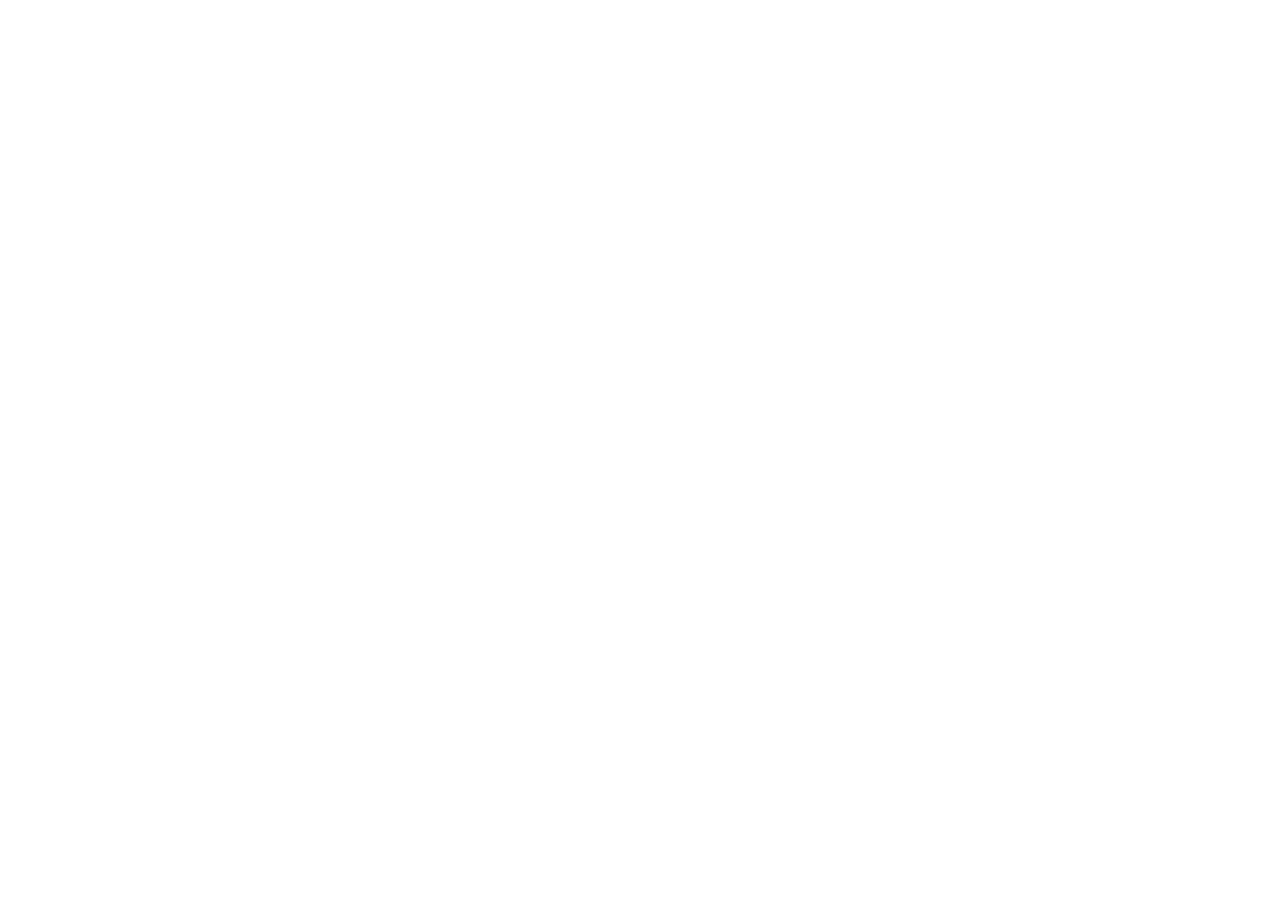
==== index.html @ 1f7cbab7 "criado o arquivo index.html" ====
<!DOCTYPE html>
<html lang="pt-br">
<head>
    <meta charset="UTF-8">
    <meta name="viewport" content="width=device-width, initial-scale=1.0">
    <title>Projeto Minha Loja Virtual</title>
</head>
<body>
    <div>

        
    </div>
</body>
</html>
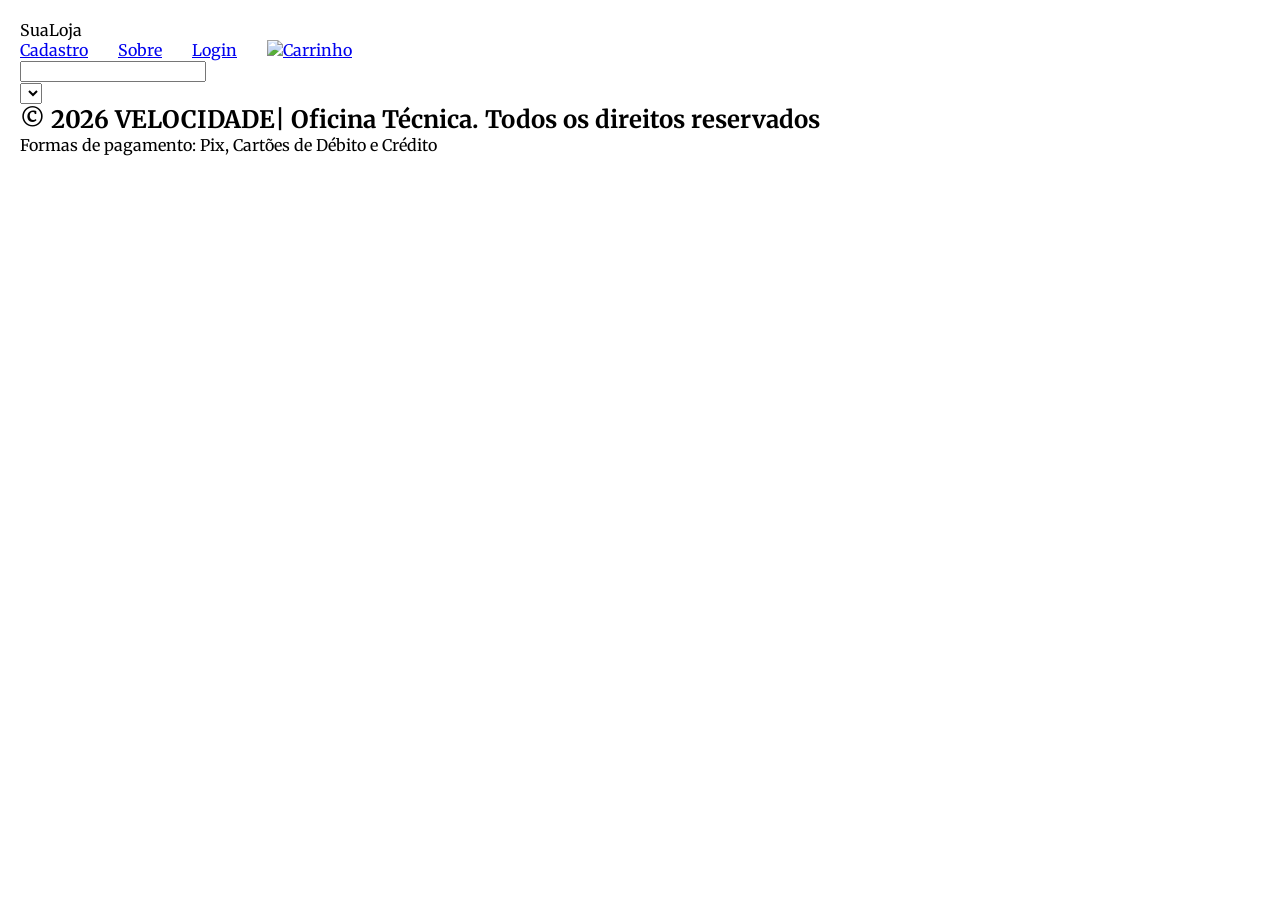
==== commit f2025101: "adicionado o .gitignore e style_estrutura_pagina.css" ====
--- a/index.html
+++ b/index.html
@@ -4,11 +4,92 @@
     <meta charset="UTF-8">
     <meta name="viewport" content="width=device-width, initial-scale=1.0">
     <title>Projeto Minha Loja Virtual</title>
+
+    <link rel="stylesheet" href="css/style_estrutura_pagina.css">
 </head>
 <body>
-    <div>
+    <main id="geral">
+        <head id="cabecalho">
+            <div id="logo">
+                SuaLoja
+            </div>
+            <nav id="menu">
+                <ul>
+                    <li><a href="paginas/cadastro.html">Cadastro</a></li>
+                    <li><a href="paginas/sobre.html">Sobre</a></li>
+                    <li><a href="paginas/login.html">Login</a></li>
+                    <li><a href="paginas/carrinho.html"><img src="imagens/icones/carrinho.png" alt="Carrinho"></a></li>
+                </ul>
+            </nav>
+        </head>
+        <section id="pesquisa">
+            <input type="text" name="pesquisa" id="pesquisa" class="input-pesquisa">
+        </section>
 
-        
+        <select id="cards">
+            <div class="card">
+                <img src="imagens/Elevador Automotivo Hidráulico.png" alt="Elevador Automotivo Hidráulico">
+                <p>Elevador Automotivo Hidráulico</p>
+                <h2>R$ 8.899,90</h2>
+            
+            </div>
+
+            div class="card">
+                <img src="imagens/Elevador Automotivo Hidráulico.png" alt="Elevador Automotivo Hidráulico">
+                <p>Elevador Automotivo Hidráulico</p>
+                <h2>R$ 8.899,90</h2>
+            </div>
+
+            div class="card">
+                <img src="imagens/Elevador Automotivo Hidráulico.png" alt="Elevador Automotivo Hidráulico">
+                <p>Elevador Automotivo Hidráulico</p>
+                <h2>R$ 8.899,90</h2>
+            </div>
+
+            div class="card">
+                <img src="imagens/Elevador Automotivo Hidráulico.png" alt="Elevador Automotivo Hidráulico">
+                <p>Elevador Automotivo Hidráulico</p>
+                <h2>R$ 8.899,90</h2>
+            </div>
+
+            div class="card">
+                <img src="imagens/Elevador Automotivo Hidráulico.png" alt="Elevador Automotivo Hidráulico">
+                <p>Elevador Automotivo Hidráulico</p>
+                <h2>R$ 8.899,90</h2>
+            </div>
+
+            div class="card">
+                <img src="imagens/Elevador Automotivo Hidráulico.png" alt="Elevador Automotivo Hidráulico">
+                <p>Elevador Automotivo Hidráulico</p>
+                <h2>R$ 8.899,90</h2>
+            </div>
+
+            div class="card">
+                <img src="imagens/Elevador Automotivo Hidráulico.png" alt="Elevador Automotivo Hidráulico">
+                <p>Elevador Automotivo Hidráulico</p>
+                <h2>R$ 8.899,90</h2>
+            </div>
+
+            div class="card">
+                <img src="imagens/Elevador Automotivo Hidráulico.png" alt="Elevador Automotivo Hidráulico">
+                <p>Elevador Automotivo Hidráulico</p>
+                <h2>R$ 8.899,90</h2>
+            </div>
+
+            div class="card">
+                <img src="imagens/Elevador Automotivo Hidráulico.png" alt="Elevador Automotivo Hidráulico">
+                <p>Elevador Automotivo Hidráulico</p>
+                <h2>R$ 8.899,90</h2>
+            </div>
+        </select>
+
+        <footer id="rodape">
+            <h2>&copy 2026 VELOCIDADE| Oficina Técnica. Todos os direitos reservados</h2>
+            <p>Formas de pagamento: Pix, Cartões de Débito e Crédito</p>
+        </footer>
+    </main>
+
+
     </div>
 </body>
 </html>
--- a/css/style_estrutura_pagina.css
+++ b/css/style_estrutura_pagina.css
@@ -0,0 +1,45 @@
+/*IMPORTANDO A FONTE DAS LETRAS DO google fonts*/
+@import url('https://fonts.googleapis.com/css2?family=Merriweather:ital,opsz,wght@0,18..144,300..900;1,18..144,300..900&display=swap');
+
+ 
+ /*DEFINE AS CONFIGURAÇÕES EM TODOS ELEMENTO DA PÁGINA*/
+*{
+    margin: 0px;
+    padding: 0px;
+    box-sizing: border-box;
+    font-family: Merriweather;
+}
+
+/*CRIANDO VARIÁVEIS*/
+:root{
+    --cor01: #e8ebe5b4;
+    --cor02: #076507;
+    --cor03: #ffffff;
+    --branca: #f2f2f2;
+}
+
+/*FORMATANDO A TAG main PELO ID geral*/
+#geral{
+    margin: 20px;
+}
+
+/*FORMATANDO CABEÇALHO*/
+#cabecalho{
+    display: flex;
+    justify-content: space-between;
+    align-items: center;
+    padding: 0px 20px;
+    height: 60px;
+}
+
+/*CONFIGURANDO MENU NA HORIZONTAL*/
+#menu ul{
+    display: flex;
+    gap: 30px;
+    list-style: none;
+}
+#menu ul img{
+    width: 25px;
+    height: 25px;
+
+}
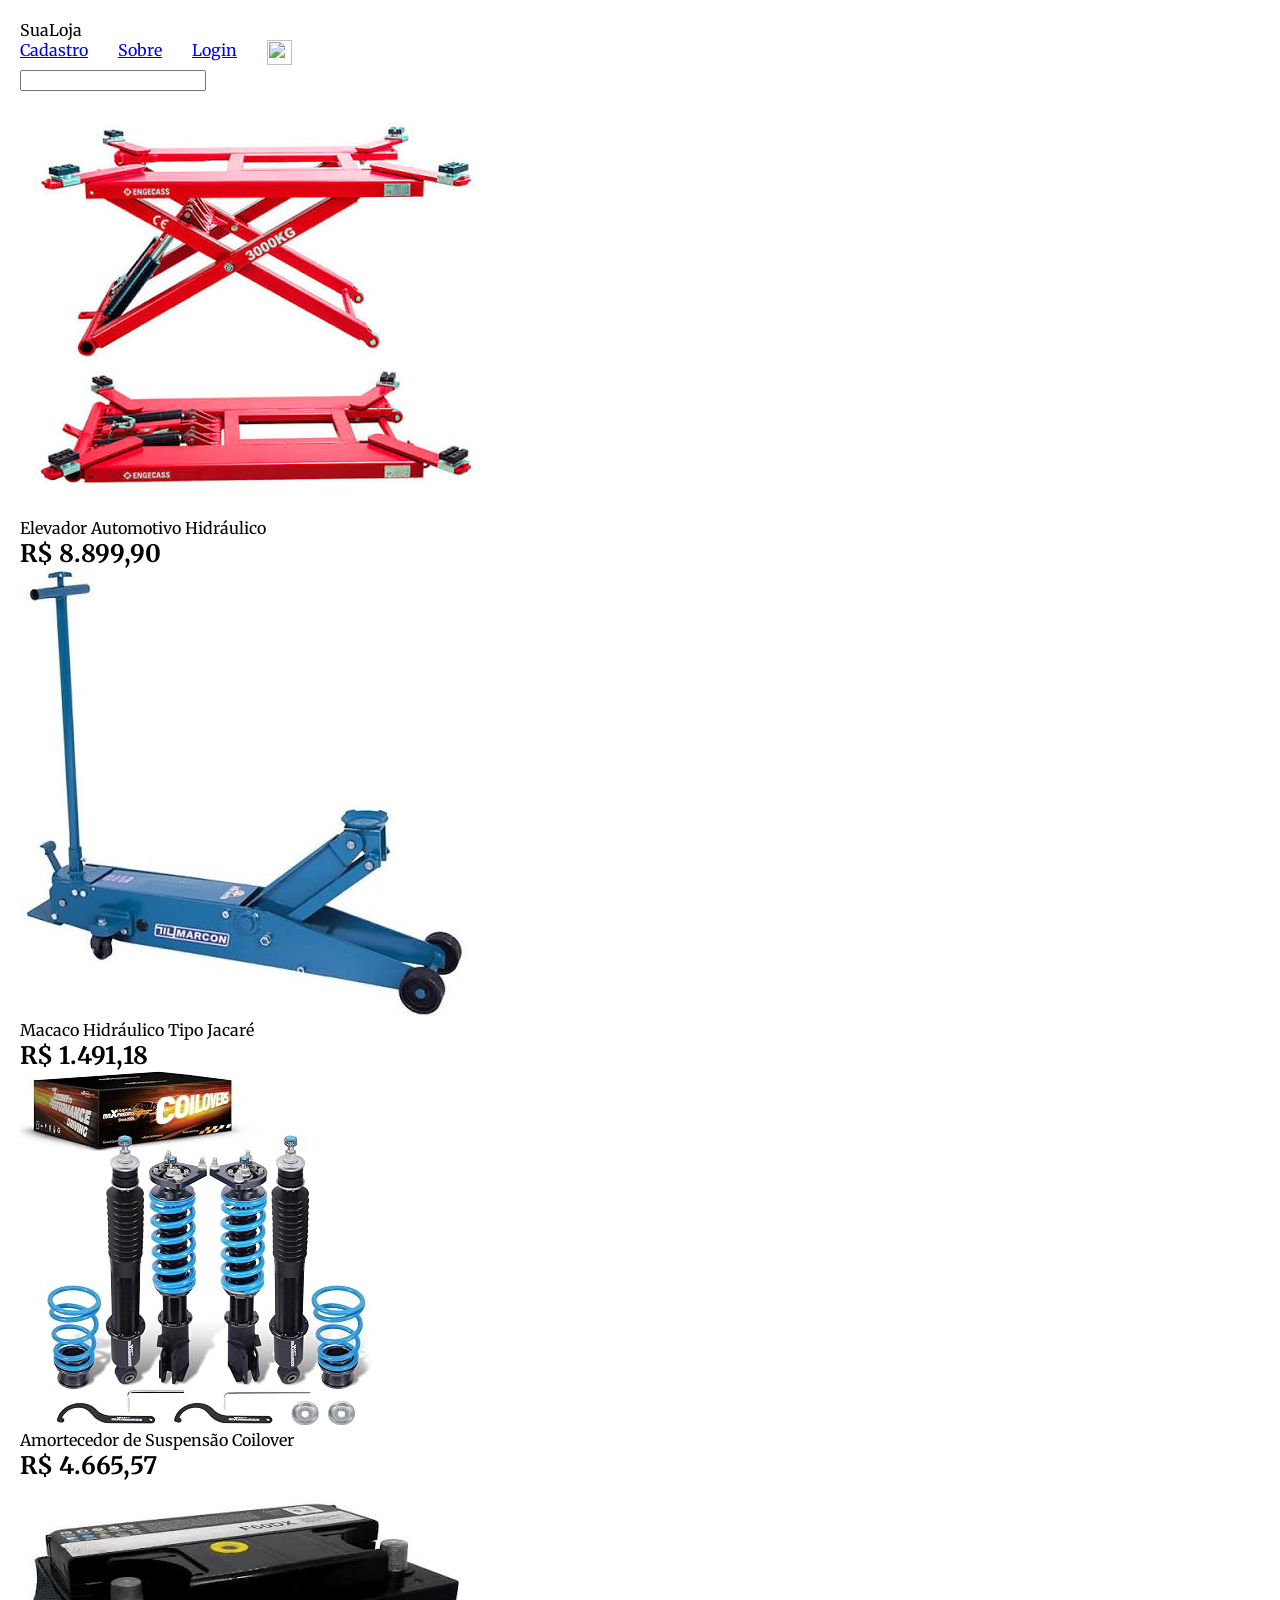
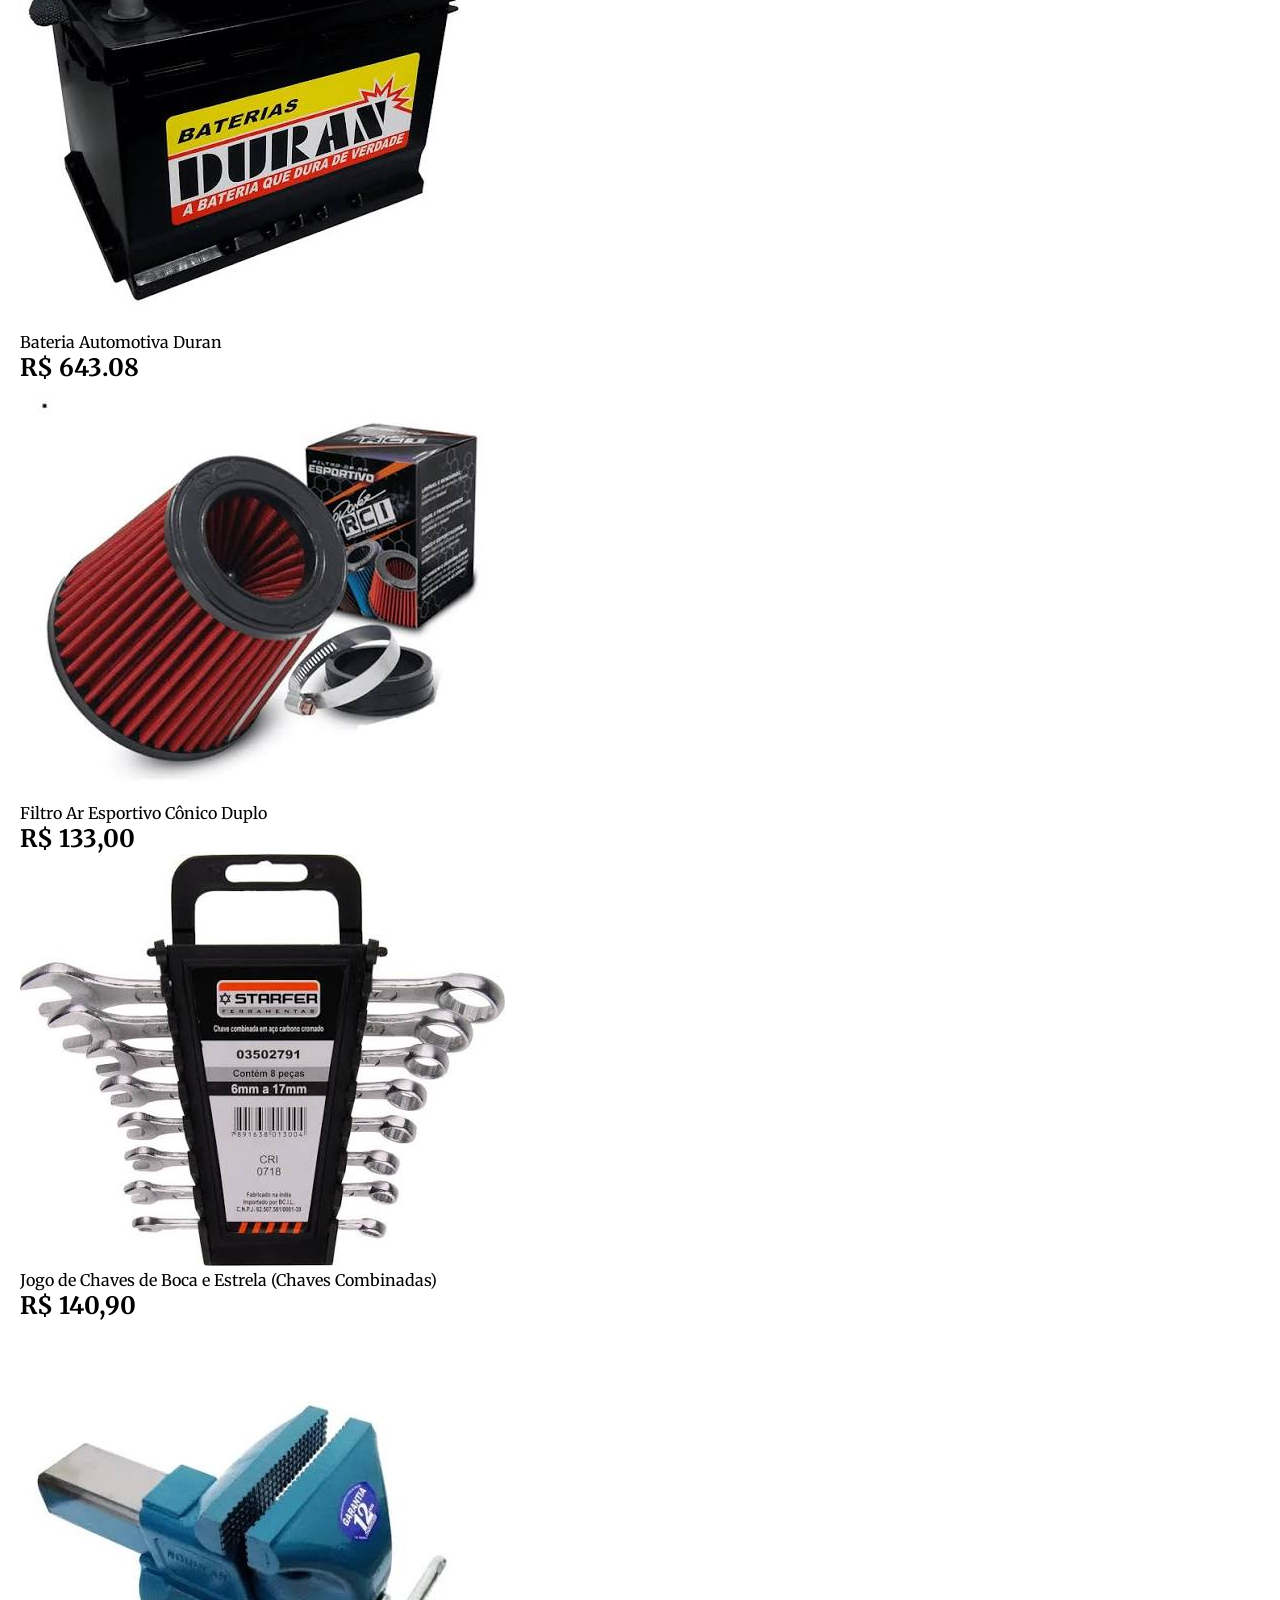
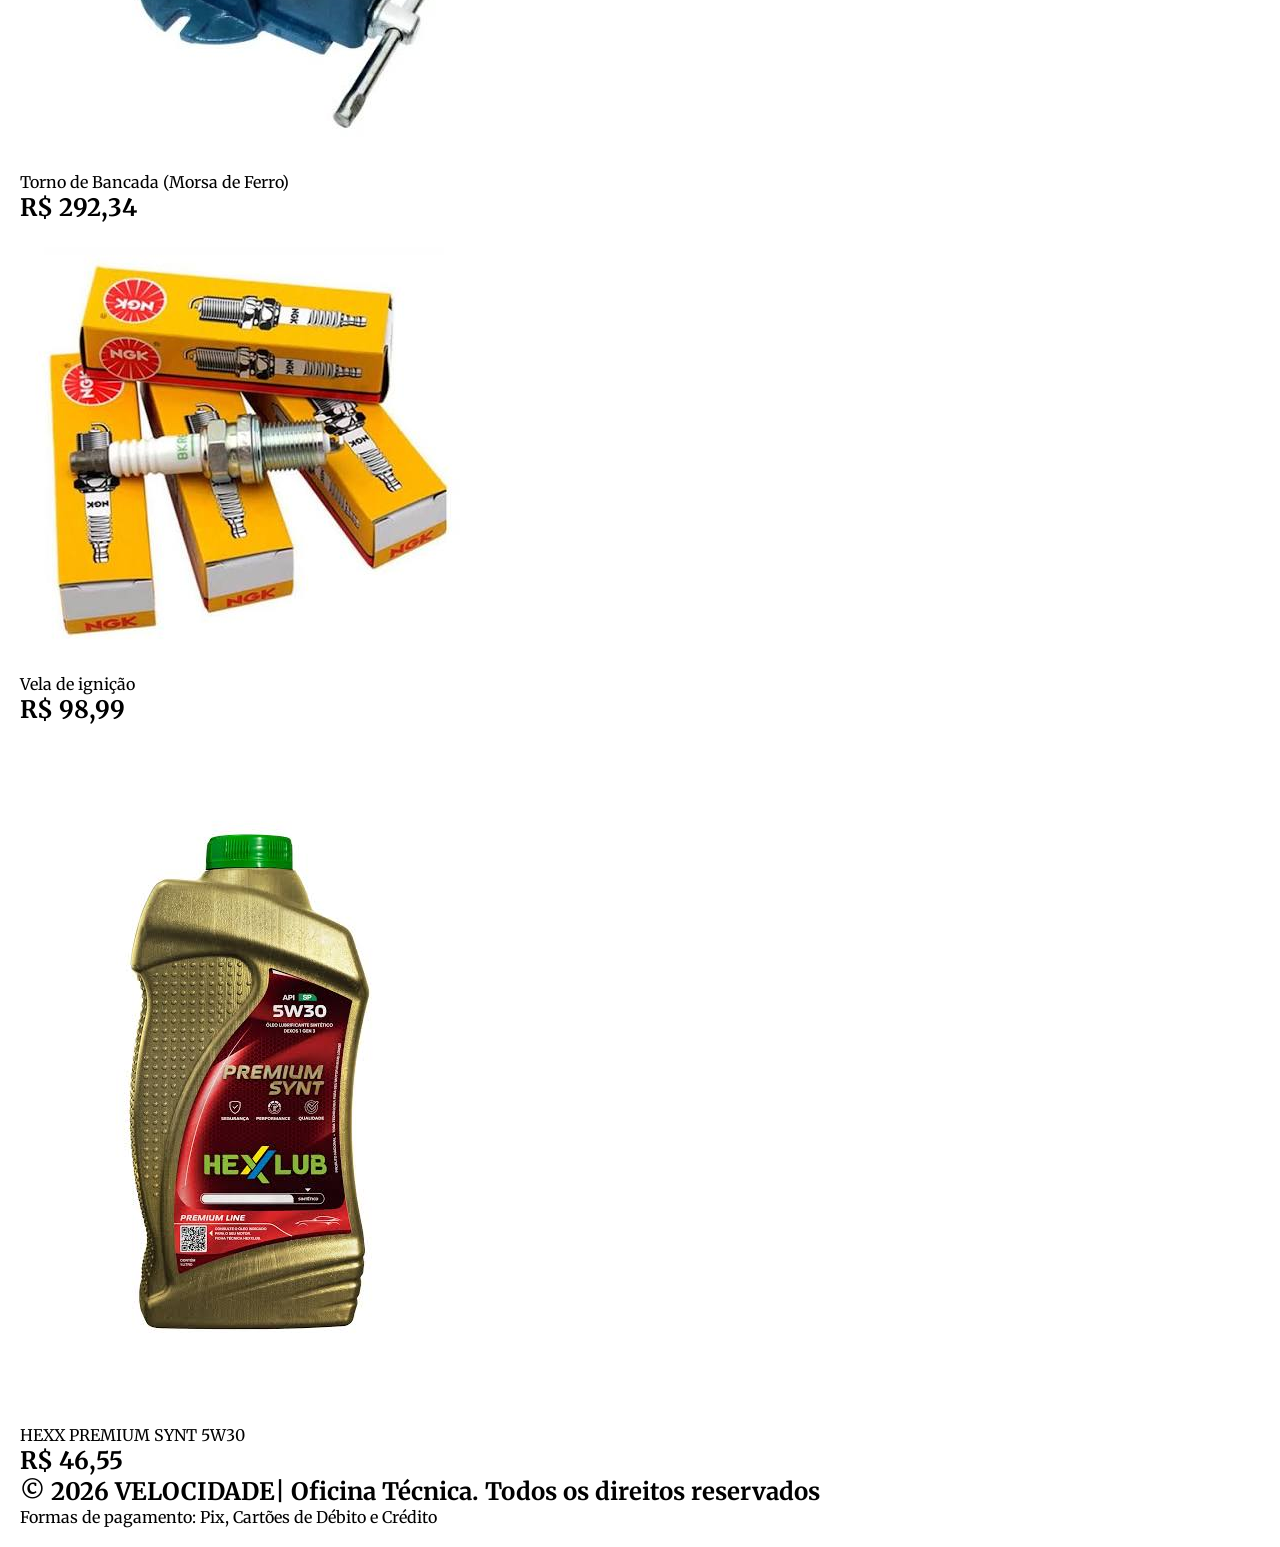
==== commit 9924b95a: "fazendo atualizações" ====
--- a/index.html
+++ b/index.html
@@ -18,7 +18,7 @@
                     <li><a href="paginas/cadastro.html">Cadastro</a></li>
                     <li><a href="paginas/sobre.html">Sobre</a></li>
                     <li><a href="paginas/login.html">Login</a></li>
-                    <li><a href="paginas/carrinho.html"><img src="imagens/icones/carrinho.png" alt="Carrinho"></a></li>
+                    <li><a href="paginas/carrinho.html"><img src="imagens/icones/carrinho.png" alt=""></a></li>
                 </ul>
             </nav>
         </head>
@@ -26,62 +26,61 @@
             <input type="text" name="pesquisa" id="pesquisa" class="input-pesquisa">
         </section>
 
-        <select id="cards">
+        <section id="cards">
             <div class="card">
-                <img src="imagens/Elevador Automotivo Hidráulico.png" alt="Elevador Automotivo Hidráulico">
-                <p>Elevador Automotivo Hidráulico</p>
-                <h2>R$ 8.899,90</h2>
-            
-            </div>
-
-            div class="card">
                 <img src="imagens/Elevador Automotivo Hidráulico.png" alt="Elevador Automotivo Hidráulico">
                 <p>Elevador Automotivo Hidráulico</p>
                 <h2>R$ 8.899,90</h2>
             </div>
 
-            div class="card">
-                <img src="imagens/Elevador Automotivo Hidráulico.png" alt="Elevador Automotivo Hidráulico">
-                <p>Elevador Automotivo Hidráulico</p>
-                <h2>R$ 8.899,90</h2>
+            <div class="cards">
+                <img src="imagens/Macaco Hidráulico Tipo Jacaré.png" alt="Macaco Hidráulico Tipo Jacaré">
+                <p>Macaco Hidráulico Tipo Jacaré</p>
+                <h2>R$ 1.491,18</h2>
             </div>
 
-            div class="card">
-                <img src="imagens/Elevador Automotivo Hidráulico.png" alt="Elevador Automotivo Hidráulico">
-                <p>Elevador Automotivo Hidráulico</p>
-                <h2>R$ 8.899,90</h2>
+           <div class="cards">
+                <img src="imagens/Amortecedor de Suspensão Coilover.png" alt="Amortecedor de Suspensão Coilover">
+                <p>Amortecedor de Suspensão Coilover</p>
+                <h2>R$ 4.665,57</h2>
             </div>
 
-            div class="card">
-                <img src="imagens/Elevador Automotivo Hidráulico.png" alt="Elevador Automotivo Hidráulico">
-                <p>Elevador Automotivo Hidráulico</p>
-                <h2>R$ 8.899,90</h2>
+            <div class="cards">
+                <img src="imagens/Bateria Automotiva Duran.png" alt="Bateria Automotiva Duran">
+                <p>Bateria Automotiva Duran</p>
+                <h2>R$ 643.08</h2>
             </div>
 
-            div class="card">
-                <img src="imagens/Elevador Automotivo Hidráulico.png" alt="Elevador Automotivo Hidráulico">
-                <p>Elevador Automotivo Hidráulico</p>
-                <h2>R$ 8.899,90</h2>
+            <div class="cards">
+                <img src="imagens/Filtro Ar Esportivo Cônico Duplo.png" alt="Filtro Ar Esportivo Cônico Duplo">
+                <p>Filtro Ar Esportivo Cônico Duplo</p>
+                <h2>R$ 133,00</h2>
             </div>
 
-            div class="card">
-                <img src="imagens/Elevador Automotivo Hidráulico.png" alt="Elevador Automotivo Hidráulico">
-                <p>Elevador Automotivo Hidráulico</p>
-                <h2>R$ 8.899,90</h2>
+            <div class="cards">
+                <img src="imagens/Jogo de Chaves de Boca e Estrela (Chaves Combinadas).png" alt="Jogo de Chaves de Boca e Estrela (Chaves Combinadas)">
+                <p>Jogo de Chaves de Boca e Estrela (Chaves Combinadas)</p>
+                <h2>R$ 140,90</h2>
             </div>
 
-            div class="card">
-                <img src="imagens/Elevador Automotivo Hidráulico.png" alt="Elevador Automotivo Hidráulico">
-                <p>Elevador Automotivo Hidráulico</p>
-                <h2>R$ 8.899,90</h2>
+            <div class="cards">
+                <img src="imagens/Torno de Bancada (Morsa de Ferro).png" alt="Torno de Bancada (Morsa de Ferro)">
+                <p>Torno de Bancada (Morsa de Ferro)</p>
+                <h2>R$ 292,34</h2>
             </div>
 
-            div class="card">
-                <img src="imagens/Elevador Automotivo Hidráulico.png" alt="Elevador Automotivo Hidráulico">
-                <p>Elevador Automotivo Hidráulico</p>
-                <h2>R$ 8.899,90</h2>
+            <div class="cards">
+                <img src="imagens/Vela de ignição.png" alt="Vela de ignição">
+                <p>Vela de ignição</p>
+                <h2>R$ 98,99</h2>
             </div>
-        </select>
+
+            <div class="cards">
+                <img src="imagens/HEXX PREMIUM SYNT 5W30.png" alt="HEXX PREMIUM SYNT 5W30">
+                <p>HEXX PREMIUM SYNT 5W30</p>
+                <h2>R$ 46,55</h2>
+            </div>
+        </section>
 
         <footer id="rodape">
             <h2>&copy 2026 VELOCIDADE| Oficina Técnica. Todos os direitos reservados</h2>
@@ -90,6 +89,6 @@
     </main>
 
 
-    </div>
+    
 </body>
 </html>
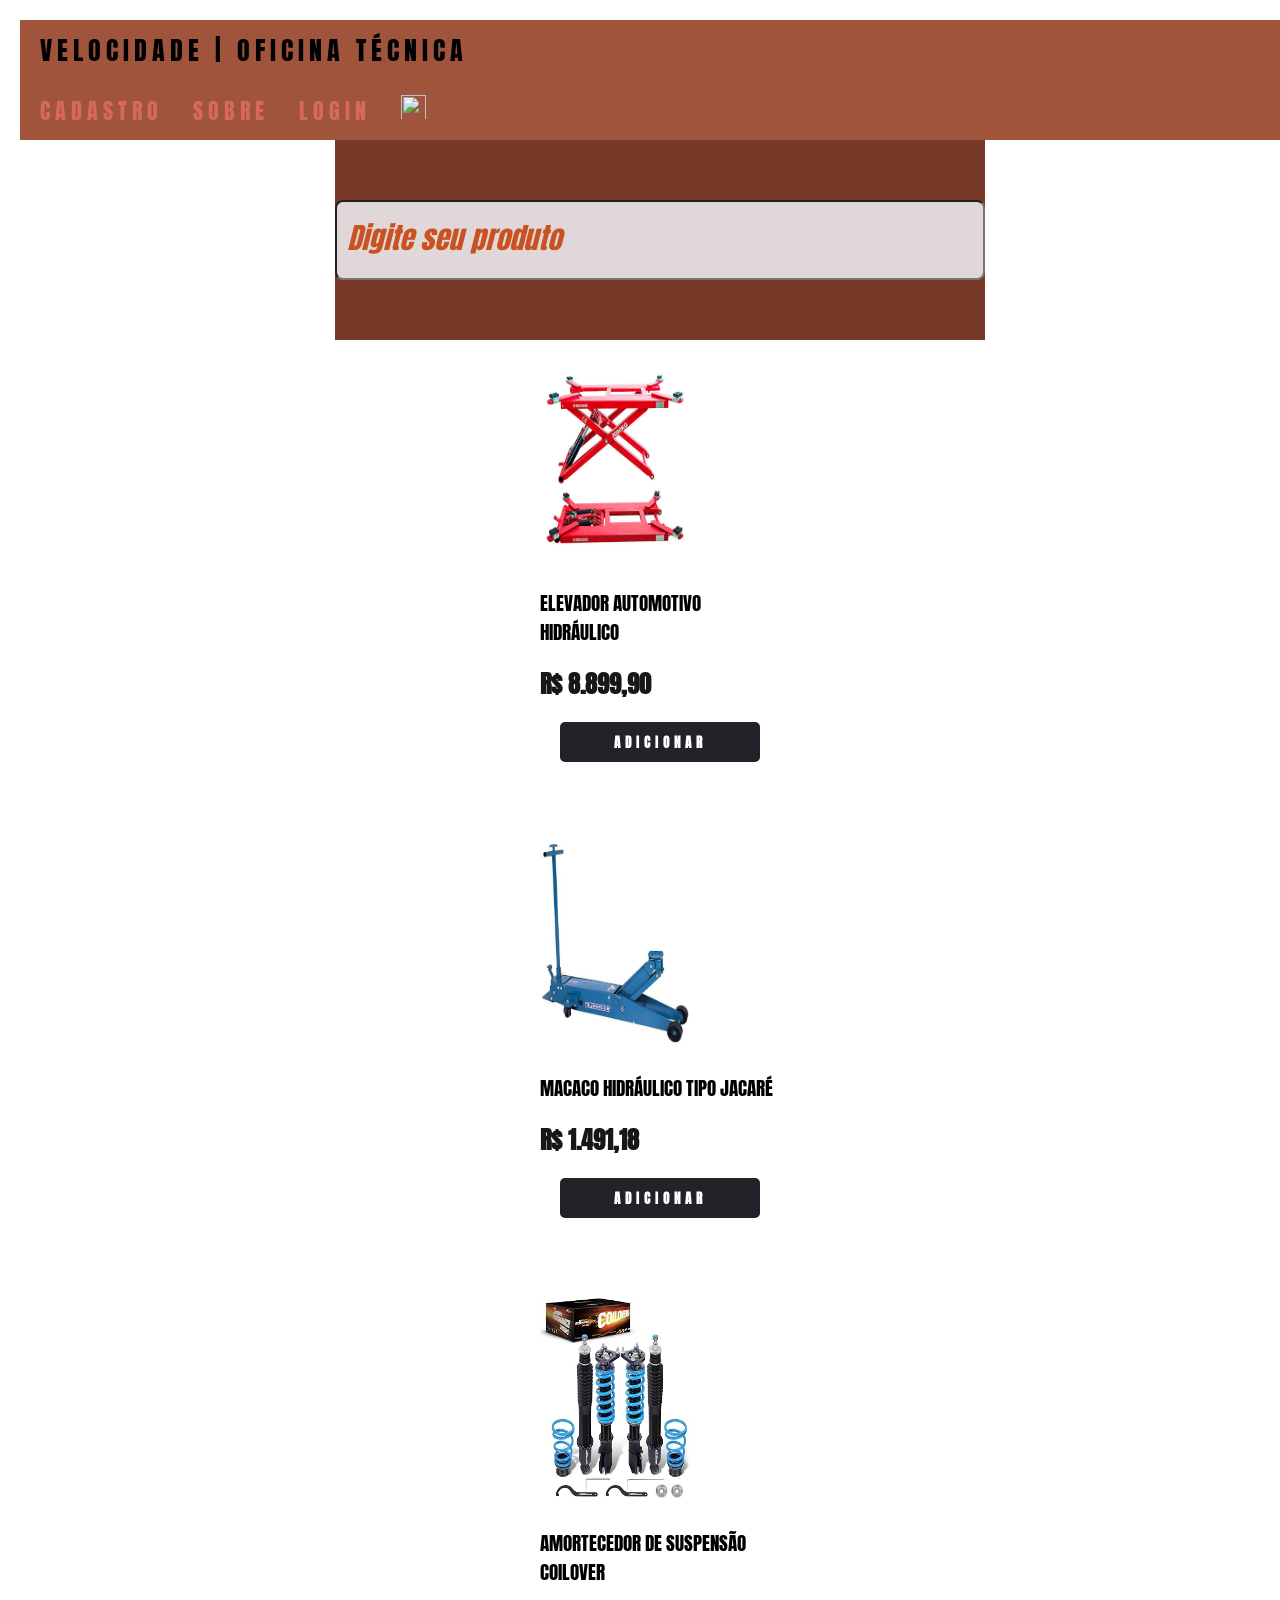
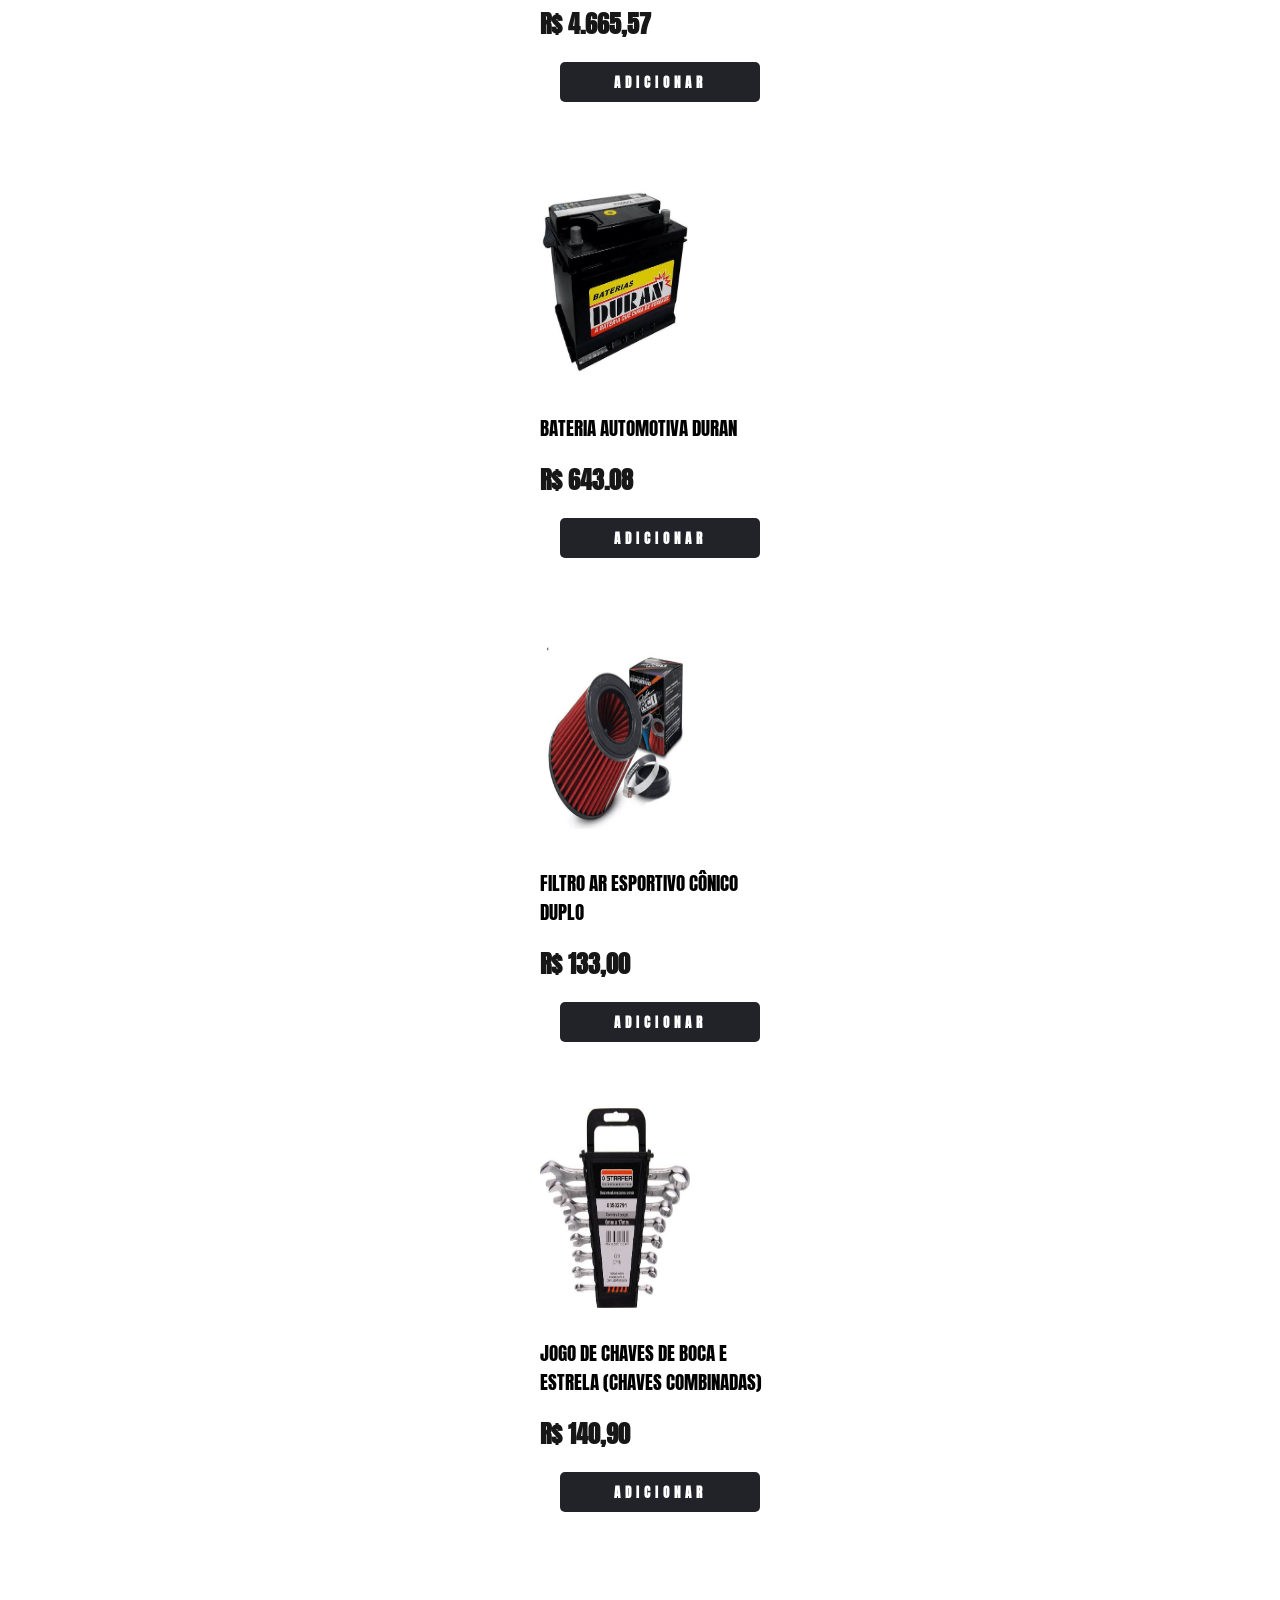
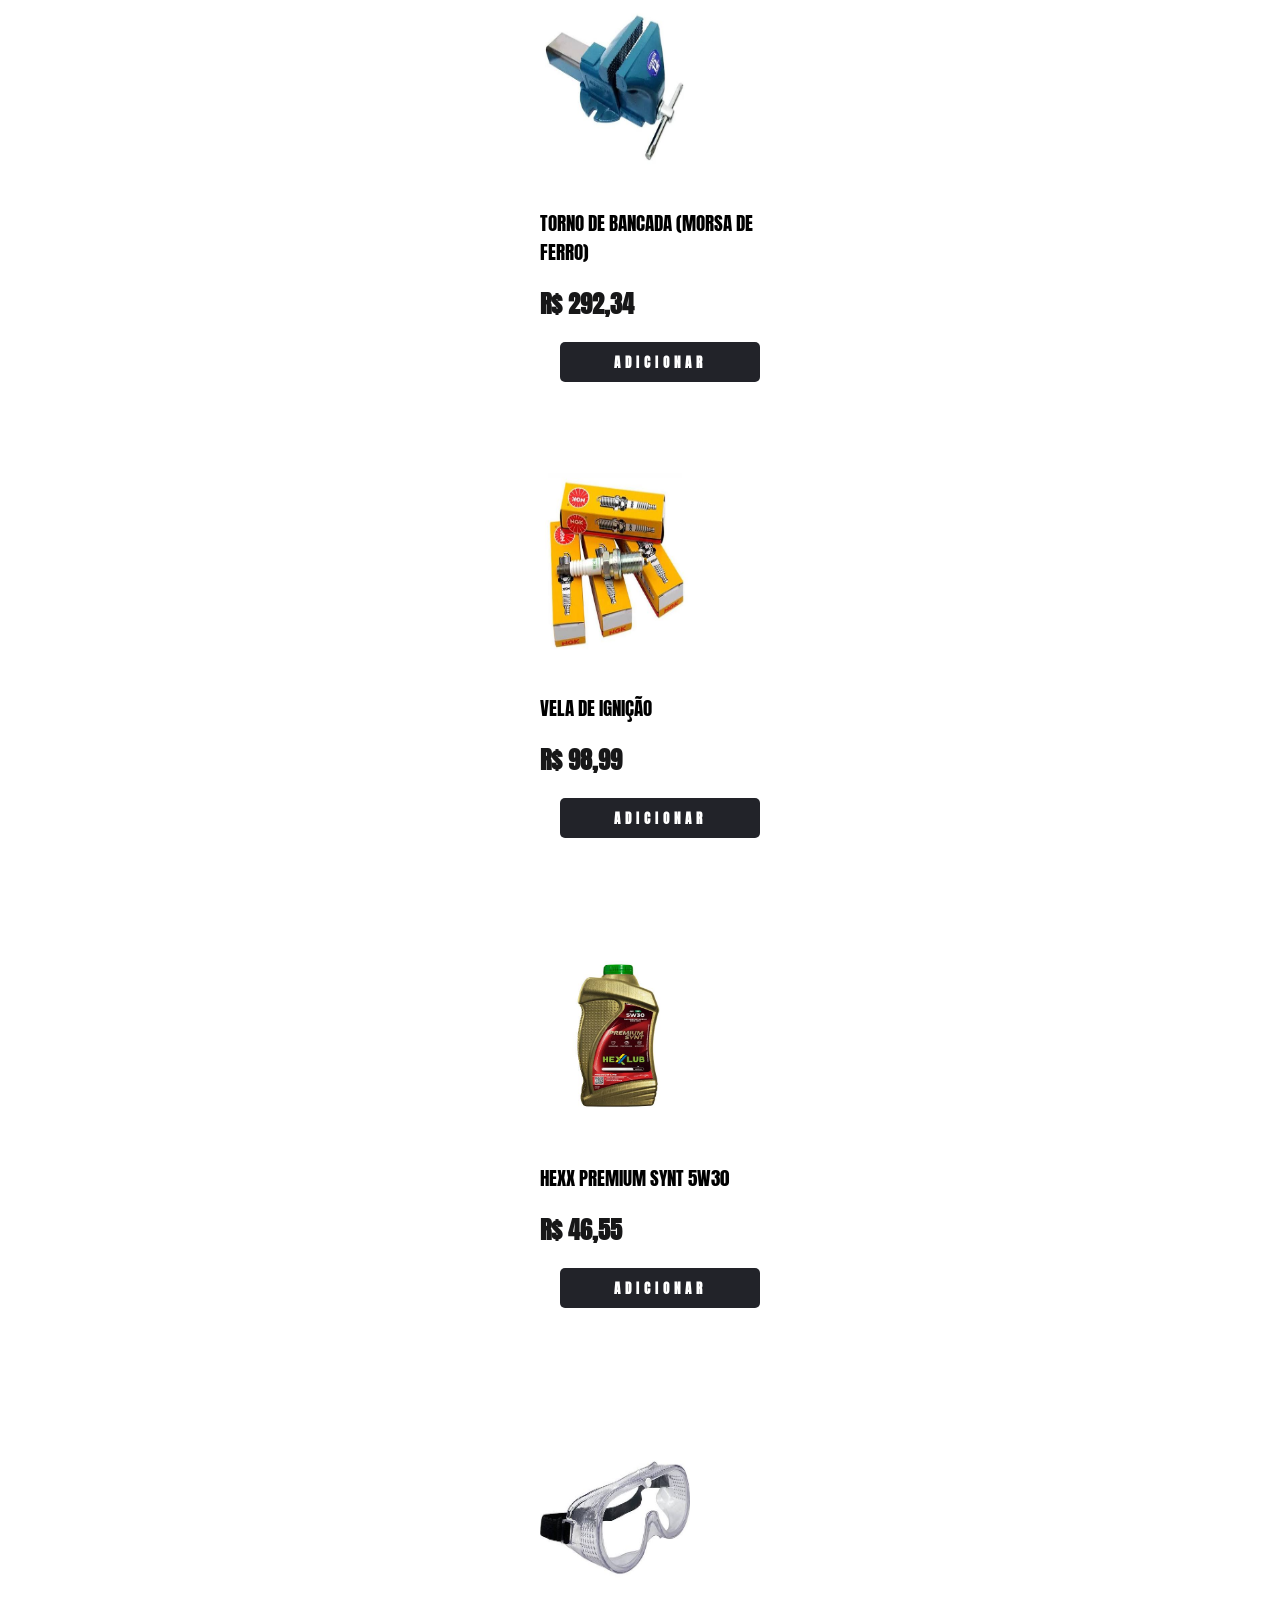
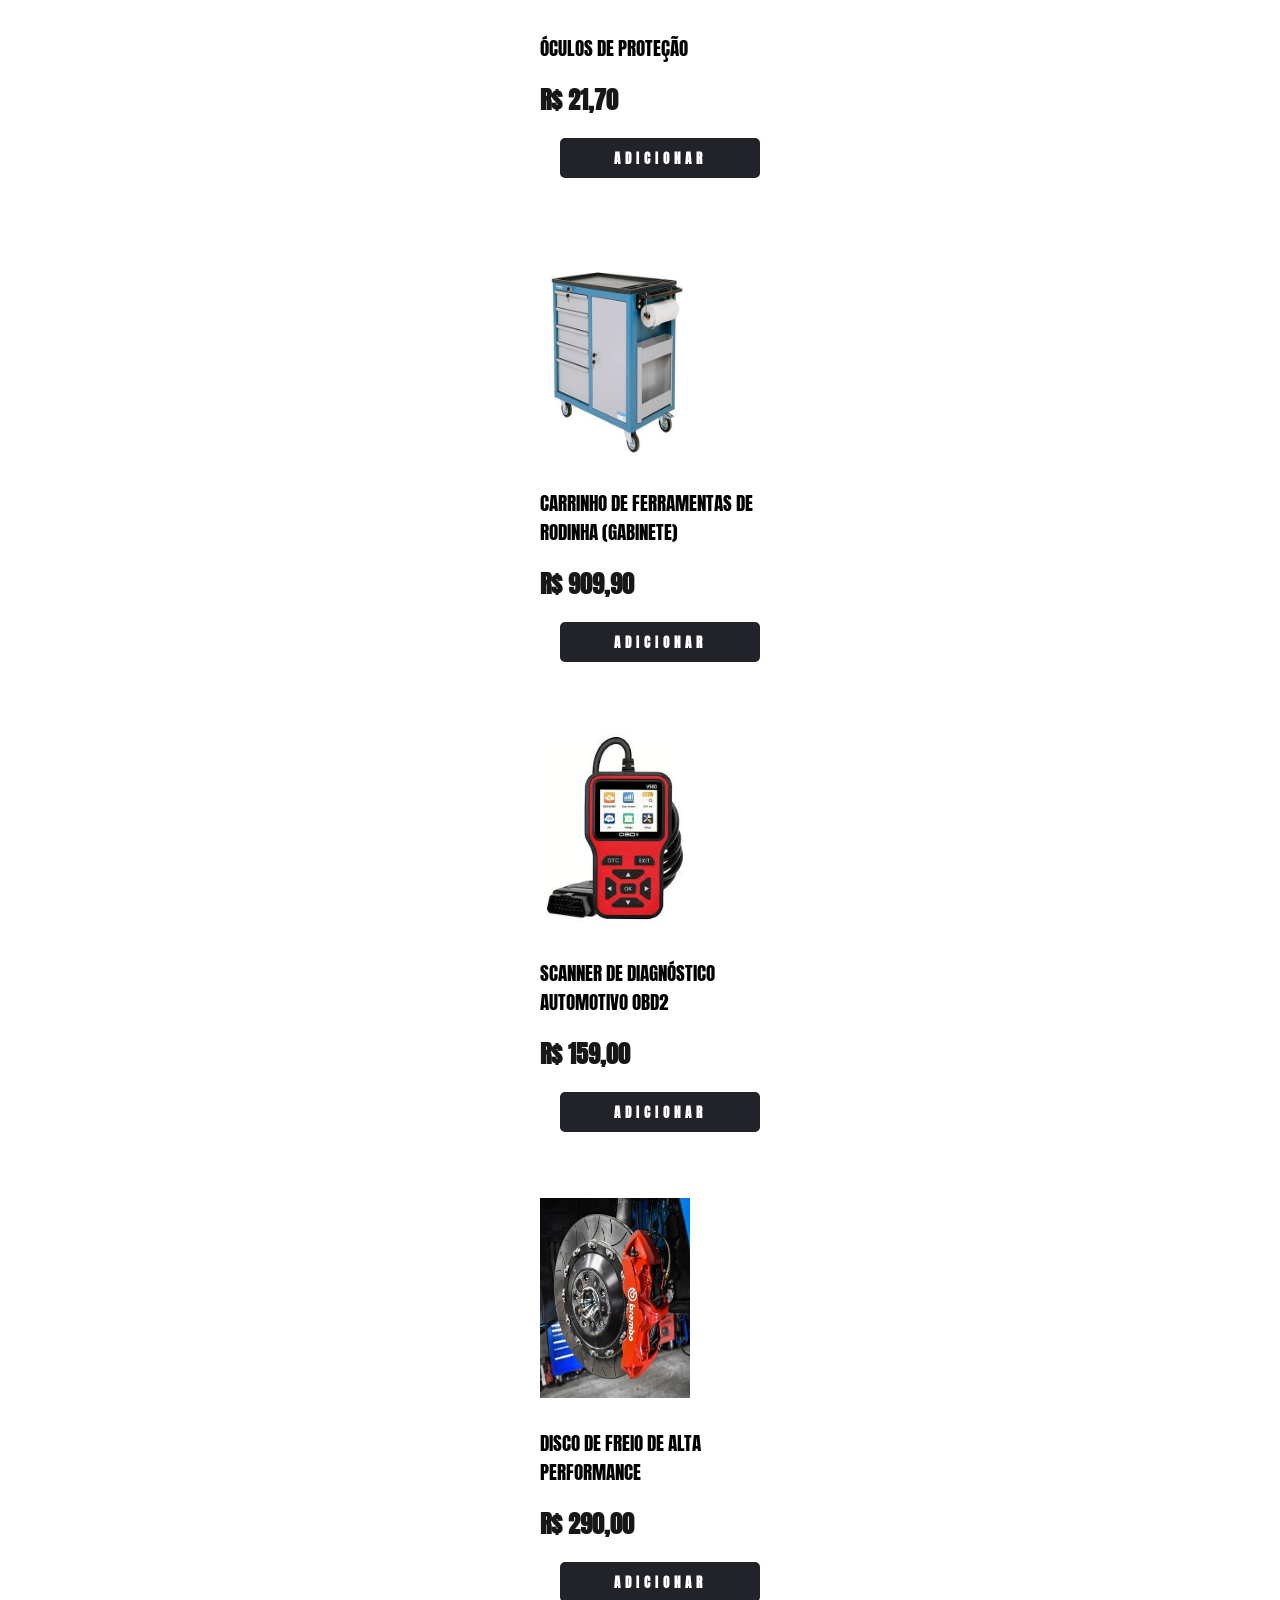
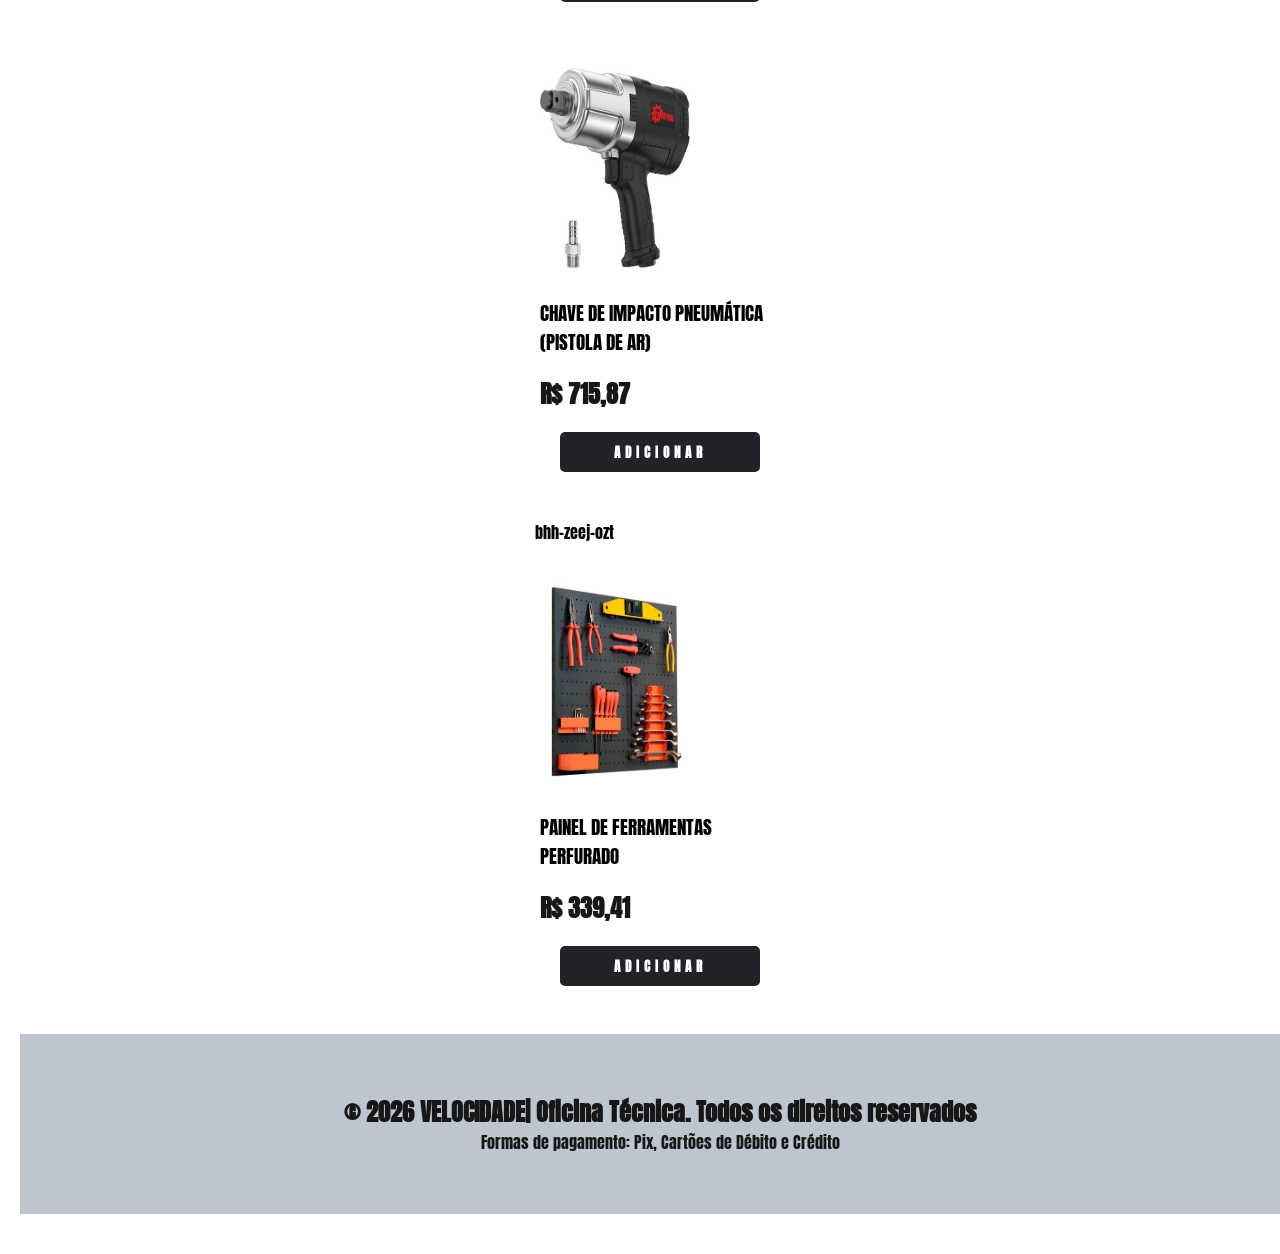
==== commit 465ffa89: "adicionando no style_estrutura_pagina.css" ====
--- a/index.html
+++ b/index.html
@@ -11,7 +11,7 @@
     <main id="geral">
         <head id="cabecalho">
             <div id="logo">
-                SuaLoja
+                VELOCIDADE | Oficina Técnica
             </div>
             <nav id="menu">
                 <ul>
@@ -22,8 +22,11 @@
                 </ul>
             </nav>
         </head>
+
+
+
         <section id="pesquisa">
-            <input type="text" name="pesquisa" id="pesquisa" class="input-pesquisa">
+            <input type="text" name="pesquisa" id="pesquisa" class="input-pesquisa" placeholder="Digite seu produto">
         </section>
 
         <section id="cards">
@@ -31,54 +34,108 @@
                 <img src="imagens/Elevador Automotivo Hidráulico.png" alt="Elevador Automotivo Hidráulico">
                 <p>Elevador Automotivo Hidráulico</p>
                 <h2>R$ 8.899,90</h2>
+                <button class="btn-add">Adicionar</button>
             </div>
 
-            <div class="cards">
+            <div class="card">
                 <img src="imagens/Macaco Hidráulico Tipo Jacaré.png" alt="Macaco Hidráulico Tipo Jacaré">
                 <p>Macaco Hidráulico Tipo Jacaré</p>
                 <h2>R$ 1.491,18</h2>
+                <button class="btn-add">Adicionar</button>
             </div>
 
-           <div class="cards">
+           <div class="card">
                 <img src="imagens/Amortecedor de Suspensão Coilover.png" alt="Amortecedor de Suspensão Coilover">
                 <p>Amortecedor de Suspensão Coilover</p>
                 <h2>R$ 4.665,57</h2>
+                <button class="btn-add">Adicionar</button>
             </div>
 
-            <div class="cards">
+            <div class="card">
                 <img src="imagens/Bateria Automotiva Duran.png" alt="Bateria Automotiva Duran">
                 <p>Bateria Automotiva Duran</p>
                 <h2>R$ 643.08</h2>
+                <button class="btn-add">Adicionar</button>
             </div>
 
-            <div class="cards">
+            <div class="card">
                 <img src="imagens/Filtro Ar Esportivo Cônico Duplo.png" alt="Filtro Ar Esportivo Cônico Duplo">
                 <p>Filtro Ar Esportivo Cônico Duplo</p>
                 <h2>R$ 133,00</h2>
+                <button class="btn-add">Adicionar</button>
             </div>
 
-            <div class="cards">
+            <div class="card">
                 <img src="imagens/Jogo de Chaves de Boca e Estrela (Chaves Combinadas).png" alt="Jogo de Chaves de Boca e Estrela (Chaves Combinadas)">
                 <p>Jogo de Chaves de Boca e Estrela (Chaves Combinadas)</p>
                 <h2>R$ 140,90</h2>
+                <button class="btn-add">Adicionar</button>
             </div>
 
-            <div class="cards">
+            <div class="card">
                 <img src="imagens/Torno de Bancada (Morsa de Ferro).png" alt="Torno de Bancada (Morsa de Ferro)">
                 <p>Torno de Bancada (Morsa de Ferro)</p>
                 <h2>R$ 292,34</h2>
+                <button class="btn-add">Adicionar</button>
             </div>
 
-            <div class="cards">
+            <div class="card">
                 <img src="imagens/Vela de ignição.png" alt="Vela de ignição">
                 <p>Vela de ignição</p>
                 <h2>R$ 98,99</h2>
+                <button class="btn-add">Adicionar</button>
             </div>
 
-            <div class="cards">
+            <div class="card">
                 <img src="imagens/HEXX PREMIUM SYNT 5W30.png" alt="HEXX PREMIUM SYNT 5W30">
                 <p>HEXX PREMIUM SYNT 5W30</p>
                 <h2>R$ 46,55</h2>
+                <button class="btn-add">Adicionar</button>
+            </div>
+
+            <div class="card">
+                <img src="imagens/Óculos de Proteção.png" alt="Óculos de Proteção">
+                <p>Óculos de Proteção</p>
+                <h2>R$ 21,70</h2>
+                <button class="btn-add">Adicionar</button>
+            </div>
+
+            <div class="card">
+                <img src="imagens/Carrinho de Ferramentas de Rodinha (Gabinete).png" alt="Carrinho de Ferramentas de Rodinha (Gabinete)">
+                <p>Carrinho de Ferramentas de Rodinha (Gabinete)</p>
+                <h2>R$ 909,90</h2>
+                <button class="btn-add">Adicionar</button>
+            </div>
+
+            <div class="card">
+                <img src="imagens/Scanner de Diagnóstico Automotivo OBD2.png" alt="Scanner de Diagnóstico Automotivo OBD2">
+                <p>Scanner de Diagnóstico Automotivo OBD2</p>
+                <h2>R$ 159,00</h2>
+                <button class="btn-add">Adicionar</button>
+            </div>
+
+            
+            <div class="card">
+                <img src="imagens/Disco de Freio de Alta Performance.png" alt="Disco de Freio de Alta Performance">
+                <p>Disco de Freio de Alta Performance</p>
+                <h2>R$ 290,00</h2>
+                <button class="btn-add">Adicionar</button>
+            </div>
+
+            
+            <div class="card">
+                <img src="imagens/Chave de Impacto Pneumática (Pistola de Ar).png" alt="Chave de Impacto Pneumática (Pistola de Ar)">
+                <p>Chave de Impacto Pneumática (Pistola de Ar)</p>
+                <h2>R$ 715,87</h2>
+                <button class="btn-add">Adicionar</button>
+            </div>
+
+            bhh-zeej-ozt
+            <div class="card">
+                <img src="imagens/Painel de Ferramentas Perfurado.png" alt="Painel de Ferramentas Perfurado">
+                <p>Painel de Ferramentas Perfurado</p>
+                <h2>R$ 339,41</h2>
+                <button class="btn-add">Adicionar</button>
             </div>
         </section>
 
@@ -88,7 +145,7 @@
         </footer>
     </main>
 
-
+</div>
     
 </body>
 </html>
--- a/css/style_estrutura_pagina.css
+++ b/css/style_estrutura_pagina.css
@@ -1,30 +1,38 @@
 /*IMPORTANDO A FONTE DAS LETRAS DO google fonts*/
-@import url('https://fonts.googleapis.com/css2?family=Merriweather:ital,opsz,wght@0,18..144,300..900;1,18..144,300..900&display=swap');
+@import url('https://fonts.googleapis.com/css2?family=Anton&display=swap');
 
  
  /*DEFINE AS CONFIGURAÇÕES EM TODOS ELEMENTO DA PÁGINA*/
+
 *{
     margin: 0px;
     padding: 0px;
     box-sizing: border-box;
-    font-family: Merriweather;
+    font-family: Anton;
 }
 
 /*CRIANDO VARIÁVEIS*/
 :root{
-    --cor01: #e8ebe5b4;
-    --cor02: #076507;
-    --cor03: #ffffff;
-    --branca: #f2f2f2;
+    --cor01: #ec736ab4;
+    --cor02: #171718;
+    --cor03: #793929;
+    --branca: #ca5121;
 }
 
 /*FORMATANDO A TAG main PELO ID geral*/
 #geral{
     margin: 20px;
+    display: flex;
+    flex-direction: column;
+    align-items: center;
+    justify-content: center;
+    width: 100%;
 }
 
 /*FORMATANDO CABEÇALHO*/
-#cabecalho{
+#menu, #logo{
+    width: 100%;
+    background-color: #a0543c;
     display: flex;
     justify-content: space-between;
     align-items: center;
@@ -41,5 +49,137 @@
 #menu ul img{
     width: 25px;
     height: 25px;
+}
+
+/*FORMATANDO SECTION pesquisa*/
+#pesquisa{
+    height: 200px;
+    background-color: var(--cor03);
+    display: flex;
+    justify-content: center;
+    align-items: center;
 
 }
+
+#pesquisa input{
+    width: 650px;
+    height: 80px;
+    background-color: rgb(224, 216, 216);
+    border-radius: 8px;
+    padding: 10px;
+    font-size: 1.4em;
+    color: var(--branca);
+}
+
+ #pesquisa input::placeholder{
+ font-size: 1.3em;
+ font-style: italic;
+ color: var(--branca);
+}
+/*FORMTANDO OS CARDS*/
+
+#cards{
+    display: grid;
+    grid-template-columns: repeat(auto-fit,minmax(250px,1fr));
+    gap: 20px;
+}
+
+    
+.card{
+    width: 250px;
+    min-height: 450px;
+    padding: 5px;
+    display: flex;
+    flex-direction: column ;
+    justify-content: center;
+    border: 1px solid var(--cor02);
+    border: 1px;
+
+}
+
+.card:hover{
+    transform: translateY(-5px)
+}
+
+.card img{
+    width: 150px;
+    height: 200px;
+    margin: 10px 0px;
+}
+
+.card p{
+    font-size: 1.2em;
+    text-transform: uppercase;
+    margin: 20px 0px;
+}
+
+.card h2{
+    color: var(--cor02)
+}
+
+.card button{
+    width: 200px;
+    height: 40px;
+    margin: 20px;
+    border: none;
+    border-radius: 5px;
+    background-color: #222329;
+    text-transform: uppercase;
+    letter-spacing: 5px;
+    color: #ffffff;
+    font-weight: bold;
+    cursor: pointer;
+}
+/*FORMATANDO O RODAPÉ*/
+#rodape{
+    width: 100%;
+    height: 180px;
+    background-color: #bfc5cf;
+    margin: 20px 0px;
+    padding: 10px;
+    color: var(--cor02);
+    display: flex;
+    flex-direction: column;
+    align-items: center;
+    justify-content: center;
+}
+
+/*FORMATANDO LINKS*/
+#menu a:link{
+    font-size: 1.4em;
+    text-transform: uppercase;
+    letter-spacing: 5px;
+    text-decoration: none;
+    color: var(--cor01);
+}
+
+#menu a:visited{
+    font-size: 1.4em;
+    text-transform: uppercase;
+    letter-spacing: 5px;
+    text-decoration: none;
+    color: var(--cor01);
+}
+
+#menu a:hover{
+    font-size: 1.6em;
+    text-transform: uppercase;
+    letter-spacing: 5px;
+    text-decoration: none;
+    color: #dbe1eb;
+}
+
+#menu a:active{
+    font-size: 1.6em;
+    text-transform: uppercase;
+    letter-spacing: 5px;
+    text-decoration: none;
+}
+
+
+#logo{
+    font-size: 1.6em;
+    text-transform: uppercase;
+    letter-spacing: 5px;
+    text-decoration: none;
+}
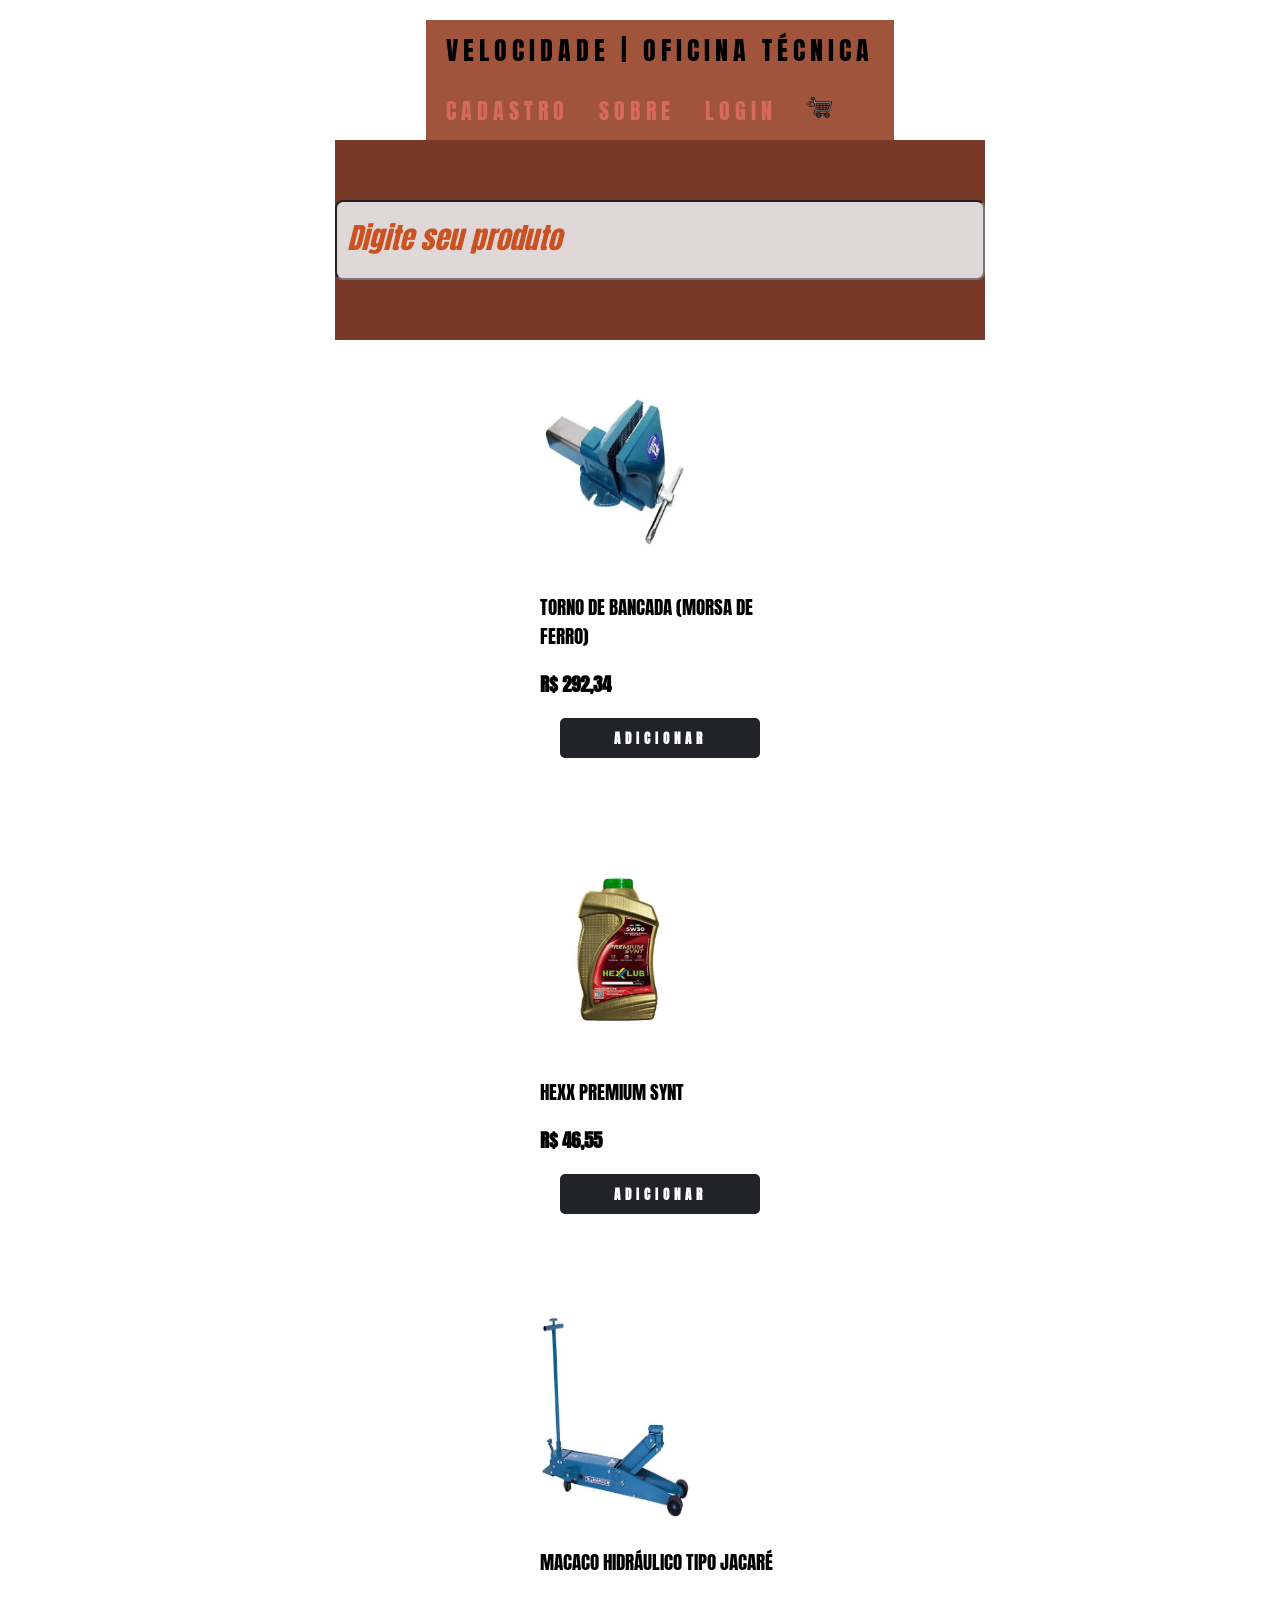
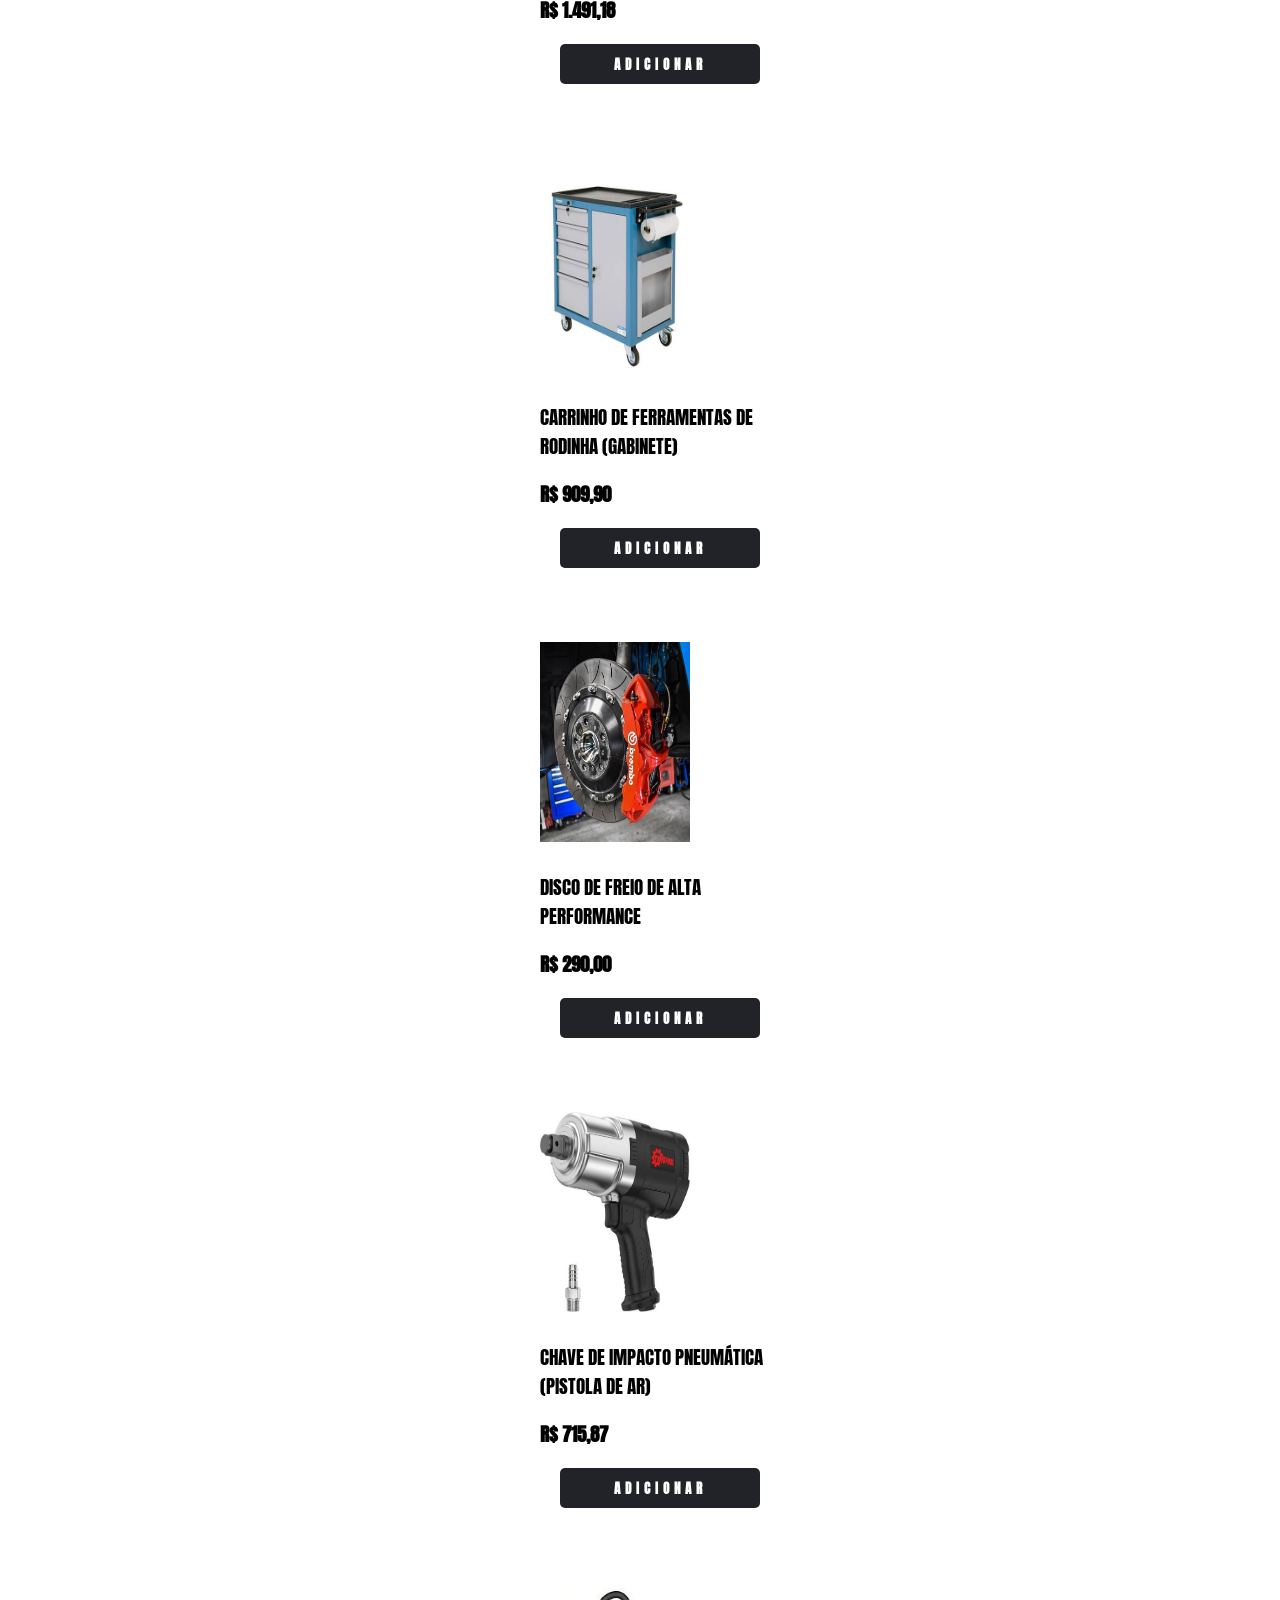
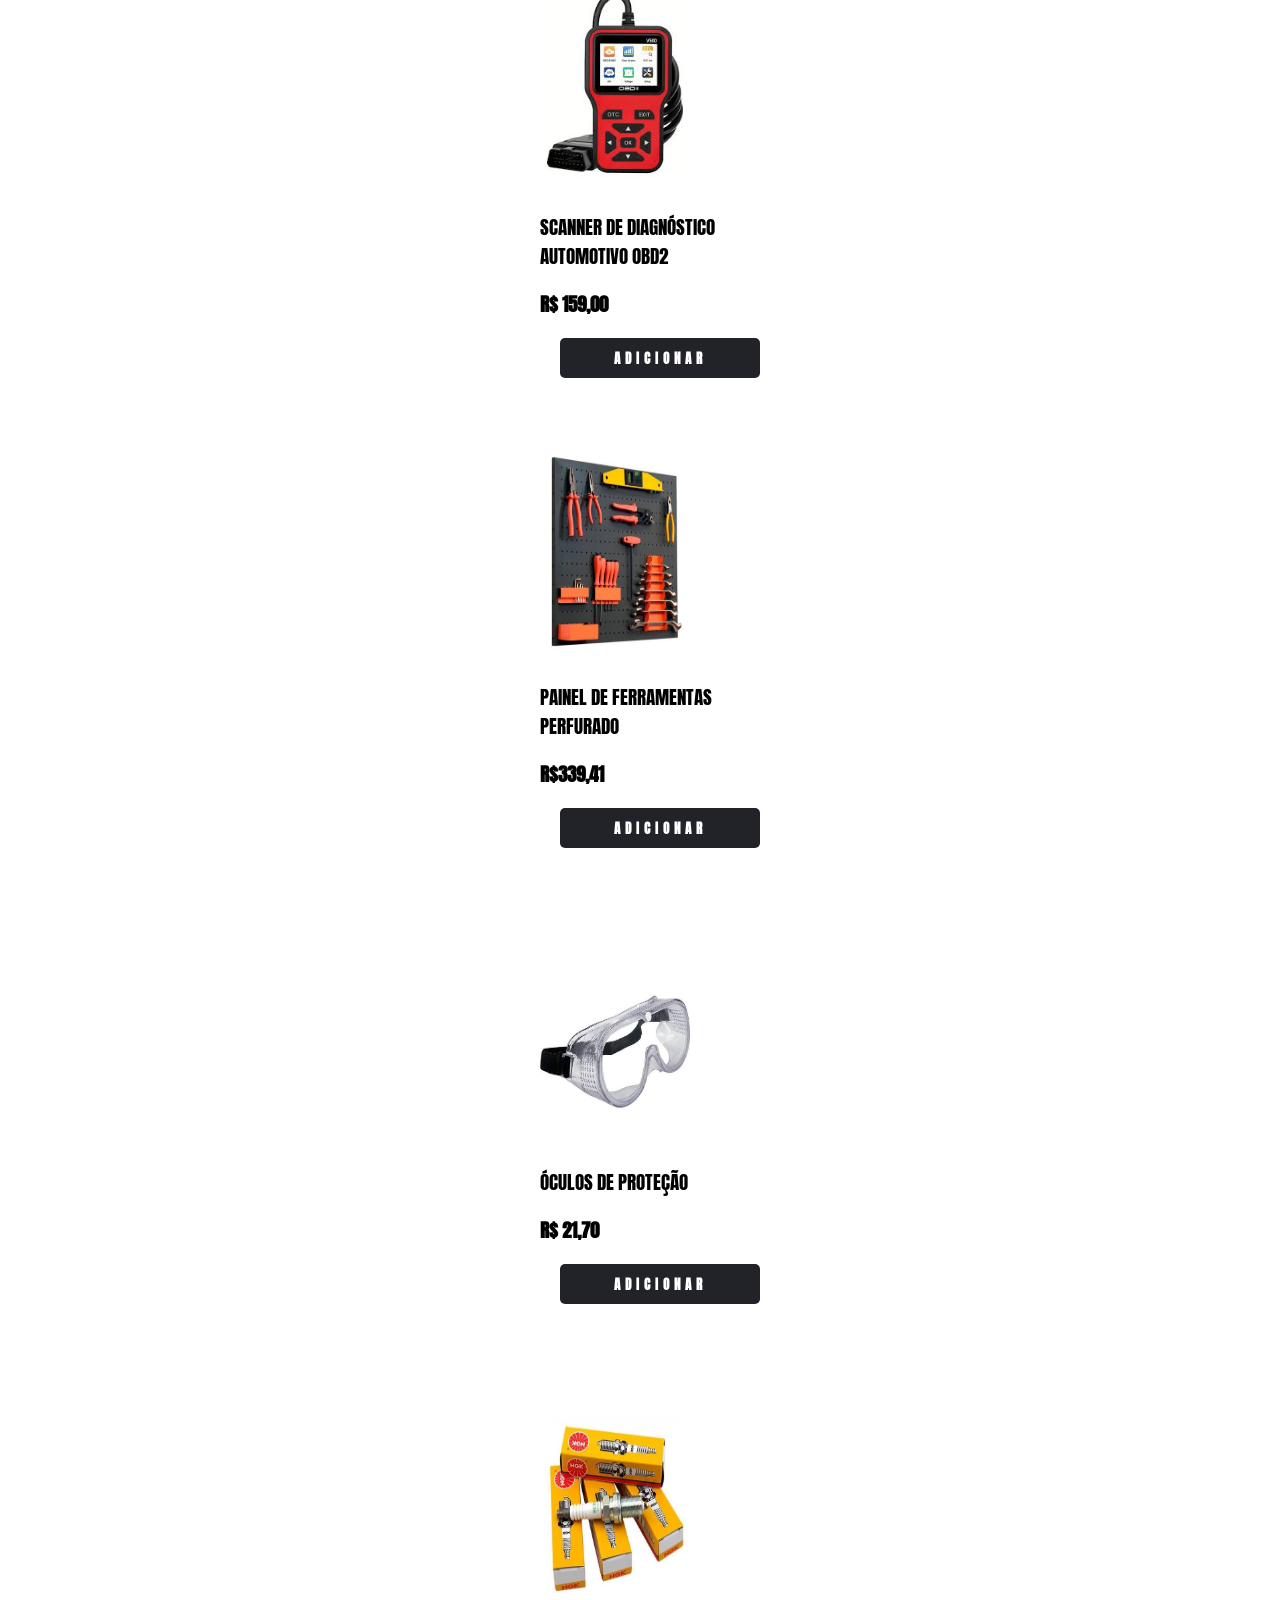
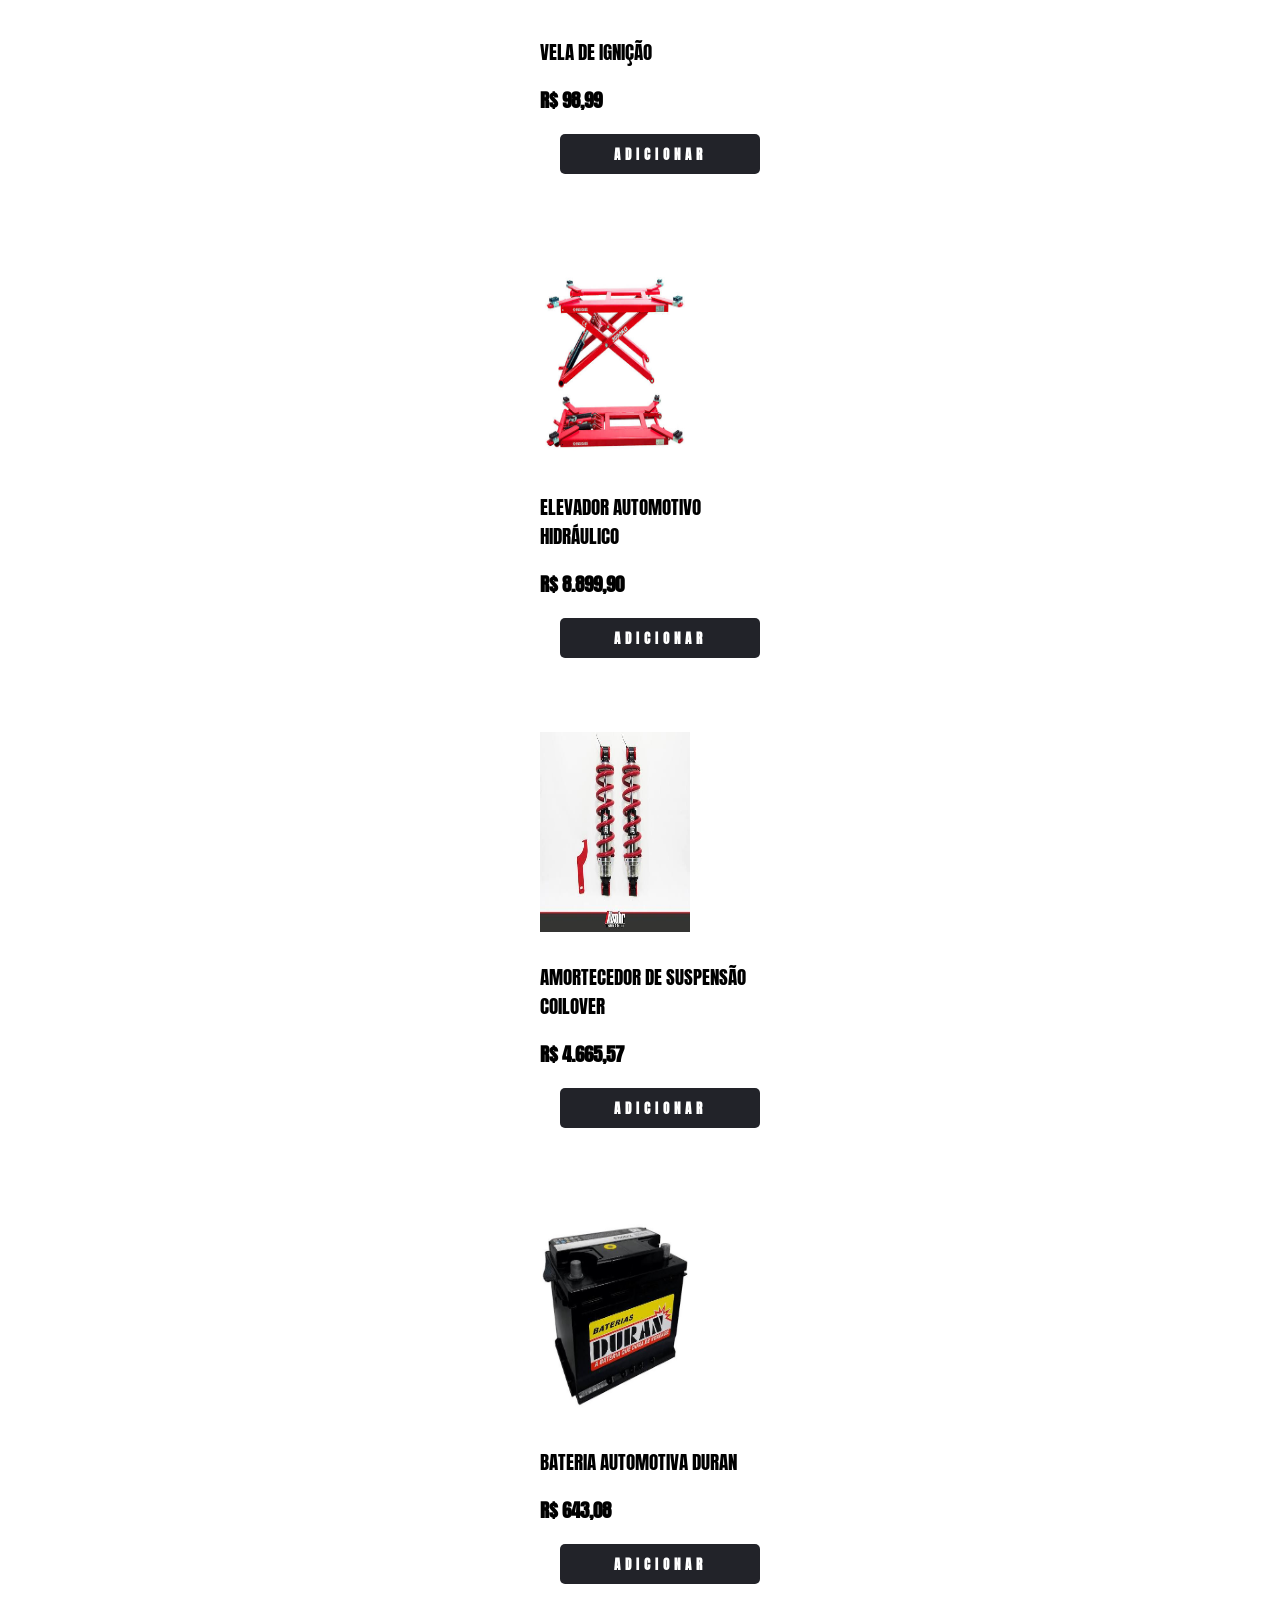
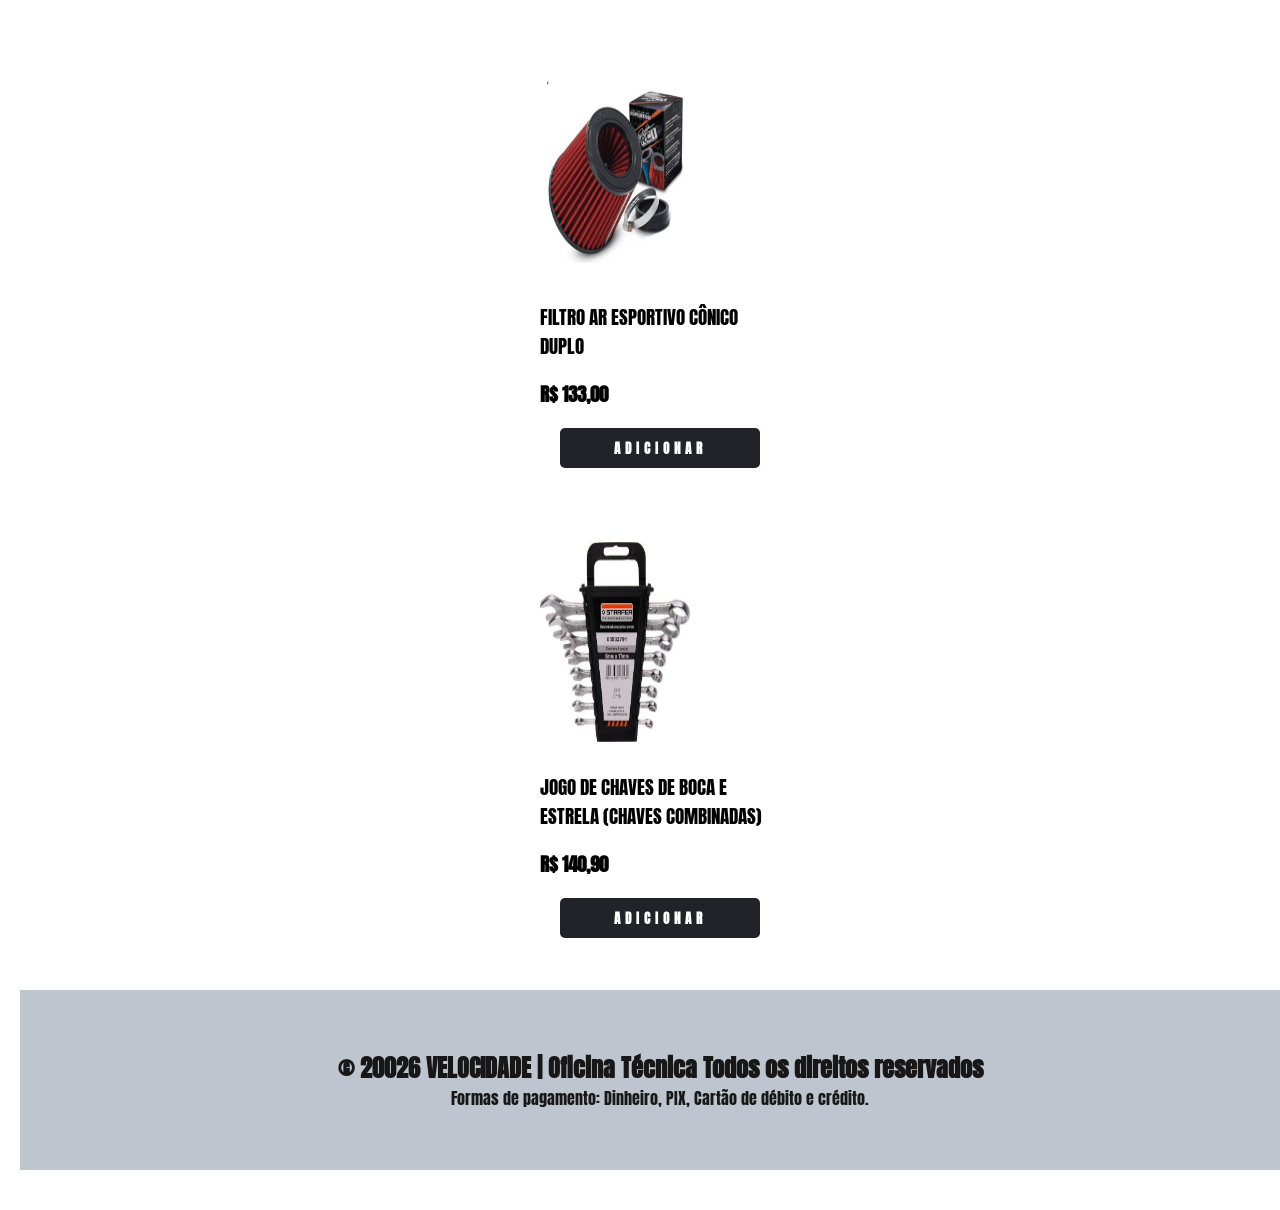
==== commit dd85a1c9: "adicionando o cadastro, style_formulario.css e sobre.html" ====
--- a/index.html
+++ b/index.html
@@ -1,151 +1,152 @@
 <!DOCTYPE html>
 <html lang="pt-br">
+
 <head>
     <meta charset="UTF-8">
     <meta name="viewport" content="width=device-width, initial-scale=1.0">
-    <title>Projeto Minha Loja Virtual</title>
+    <title>Projeto Meu Restaurante Virtual</title>
 
     <link rel="stylesheet" href="css/style_estrutura_pagina.css">
+
 </head>
+
 <body>
     <main id="geral">
-        <head id="cabecalho">
+        <header id="cabecalho">
             <div id="logo">
                 VELOCIDADE | Oficina Técnica
             </div>
+
             <nav id="menu">
                 <ul>
                     <li><a href="paginas/cadastro.html">Cadastro</a></li>
-                    <li><a href="paginas/sobre.html">Sobre</a></li>
+                    <li> <a href="paginas/sobre.html">Sobre</a></li>
                     <li><a href="paginas/login.html">Login</a></li>
-                    <li><a href="paginas/carrinho.html"><img src="imagens/icones/carrinho.png" alt=""></a></li>
+                    <li><a href="paginas/carinho"><img src="imagens/icone_carrinho.png" alt="icone_carrinho"></a></li>
                 </ul>
             </nav>
-        </head>
 
-
+        </header>
 
         <section id="pesquisa">
-            <input type="text" name="pesquisa" id="pesquisa" class="input-pesquisa" placeholder="Digite seu produto">
+            <input type="text" name="pesquisa" class="input-pesquisa" placeholder="Digite seu produto">
         </section>
 
         <section id="cards">
             <div class="card">
-                <img src="imagens/Elevador Automotivo Hidráulico.png" alt="Elevador Automotivo Hidráulico">
-                <p>Elevador Automotivo Hidráulico</p>
-                <h2>R$ 8.899,90</h2>
+                <img src="/imagens/Torno de Bancada (Morsa de Ferro).png" alt="Torno de Bancada (Morsa de Ferro)">
+                <p>Torno de Bancada (Morsa de Ferro)</p>
+                <h3>R$ 292,34</h3>
                 <button class="btn-add">Adicionar</button>
             </div>
 
             <div class="card">
-                <img src="imagens/Macaco Hidráulico Tipo Jacaré.png" alt="Macaco Hidráulico Tipo Jacaré">
-                <p>Macaco Hidráulico Tipo Jacaré</p>
-                <h2>R$ 1.491,18</h2>
-                <button class="btn-add">Adicionar</button>
-            </div>
-
-           <div class="card">
-                <img src="imagens/Amortecedor de Suspensão Coilover.png" alt="Amortecedor de Suspensão Coilover">
-                <p>Amortecedor de Suspensão Coilover</p>
-                <h2>R$ 4.665,57</h2>
+                <img src="/imagens/HEXX PREMIUM SYNT 5W30.png" alt="HEXX PREMIUM SYNT">
+                <p>HEXX PREMIUM SYNT</p>
+                <h3>R$ 46,55</h3>
                 <button class="btn-add">Adicionar</button>
             </div>
 
             <div class="card">
-                <img src="imagens/Bateria Automotiva Duran.png" alt="Bateria Automotiva Duran">
-                <p>Bateria Automotiva Duran</p>
-                <h2>R$ 643.08</h2>
+                <img src="/imagens/Macaco Hidráulico Tipo Jacaré.png" alt="Macaco Hidráulico Tipo Jacaré">
+                <p>Macaco Hidráulico Tipo Jacaré</p>
+                <h3>R$ 1.491,18</h3>
                 <button class="btn-add">Adicionar</button>
             </div>
 
             <div class="card">
-                <img src="imagens/Filtro Ar Esportivo Cônico Duplo.png" alt="Filtro Ar Esportivo Cônico Duplo">
-                <p>Filtro Ar Esportivo Cônico Duplo</p>
-                <h2>R$ 133,00</h2>
+                <img src="/imagens/Carrinho de Ferramentas de Rodinha (Gabinete).png" alt="Carrinho de Ferramentas de Rodinha (Gabinete)">
+                <p>Carrinho de Ferramentas de Rodinha (Gabinete)</p>
+                <h3>R$ 909,90</h3>
                 <button class="btn-add">Adicionar</button>
             </div>
 
             <div class="card">
-                <img src="imagens/Jogo de Chaves de Boca e Estrela (Chaves Combinadas).png" alt="Jogo de Chaves de Boca e Estrela (Chaves Combinadas)">
-                <p>Jogo de Chaves de Boca e Estrela (Chaves Combinadas)</p>
-                <h2>R$ 140,90</h2>
+                <img src="/imagens/Disco de Freio de Alta Performance.png" alt="Disco de Freio de Alta Performance">
+                <p>Disco de Freio de Alta Performance</p>
+                <h3>R$ 290,00</h3>
                 <button class="btn-add">Adicionar</button>
             </div>
 
             <div class="card">
-                <img src="imagens/Torno de Bancada (Morsa de Ferro).png" alt="Torno de Bancada (Morsa de Ferro)">
-                <p>Torno de Bancada (Morsa de Ferro)</p>
-                <h2>R$ 292,34</h2>
+                <img src="/imagens/Chave de Impacto Pneumática (Pistola de Ar).png" alt="Chave de Impacto Pneumática (Pistola de Ar)">
+                <p>Chave de Impacto Pneumática (Pistola de Ar)</p>
+                <h3>R$ 715,87</h3>
                 <button class="btn-add">Adicionar</button>
             </div>
 
             <div class="card">
-                <img src="imagens/Vela de ignição.png" alt="Vela de ignição">
-                <p>Vela de ignição</p>
-                <h2>R$ 98,99</h2>
+                <img src="/imagens/Scanner de Diagnóstico Automotivo OBD2.png" alt="Scanner de Diagnóstico Automotivo OBD2">
+                <p>Scanner de Diagnóstico Automotivo OBD2</p>
+                <h3>R$ 159,00</h3>
                 <button class="btn-add">Adicionar</button>
             </div>
 
             <div class="card">
-                <img src="imagens/HEXX PREMIUM SYNT 5W30.png" alt="HEXX PREMIUM SYNT 5W30">
-                <p>HEXX PREMIUM SYNT 5W30</p>
-                <h2>R$ 46,55</h2>
+                <img src="/imagens/Painel de Ferramentas Perfurado.png" alt="Painel de Ferramentas Perfurado">
+                <p>Painel de Ferramentas Perfurado</p>
+                <h3>R$339,41</h3>
                 <button class="btn-add">Adicionar</button>
             </div>
 
             <div class="card">
-                <img src="imagens/Óculos de Proteção.png" alt="Óculos de Proteção">
+                <img src="/imagens/Óculos de Proteção.png" alt="Óculos de Proteção">
                 <p>Óculos de Proteção</p>
-                <h2>R$ 21,70</h2>
+                <h3>R$ 21,70</h3>
                 <button class="btn-add">Adicionar</button>
             </div>
 
             <div class="card">
-                <img src="imagens/Carrinho de Ferramentas de Rodinha (Gabinete).png" alt="Carrinho de Ferramentas de Rodinha (Gabinete)">
-                <p>Carrinho de Ferramentas de Rodinha (Gabinete)</p>
-                <h2>R$ 909,90</h2>
+                <img src="/imagens/Vela de ignição.png" alt="Vela de ignição">
+                <p>Vela de ignição</p>
+                <h3>R$ 98,99</h3>
                 <button class="btn-add">Adicionar</button>
             </div>
 
             <div class="card">
-                <img src="imagens/Scanner de Diagnóstico Automotivo OBD2.png" alt="Scanner de Diagnóstico Automotivo OBD2">
-                <p>Scanner de Diagnóstico Automotivo OBD2</p>
-                <h2>R$ 159,00</h2>
+                <img src="/imagens/Elevador Automotivo Hidráulico.png" alt="Elevador Automotivo Hidráulico">
+                <p>Elevador Automotivo Hidráulico</p>
+                <h3>R$ 8.899,90</h3>
                 <button class="btn-add">Adicionar</button>
             </div>
 
-            
             <div class="card">
-                <img src="imagens/Disco de Freio de Alta Performance.png" alt="Disco de Freio de Alta Performance">
-                <p>Disco de Freio de Alta Performance</p>
-                <h2>R$ 290,00</h2>
+                <img src="/imagens/Amortecedor de Suspensão Coilover 40.png" alt="Amortecedor de Suspensão Coilover">
+                <p>Amortecedor de Suspensão Coilover</p>
+                <h3>R$ 4.665,57</h3>
                 <button class="btn-add">Adicionar</button>
             </div>
 
-            
             <div class="card">
-                <img src="imagens/Chave de Impacto Pneumática (Pistola de Ar).png" alt="Chave de Impacto Pneumática (Pistola de Ar)">
-                <p>Chave de Impacto Pneumática (Pistola de Ar)</p>
-                <h2>R$ 715,87</h2>
+                <img src="/imagens/Bateria Automotiva Duran.png" alt="Bateria Automotiva Duran">
+                <p>Bateria Automotiva Duran</p>
+                <h3>R$ 643,08</h3>
                 <button class="btn-add">Adicionar</button>
             </div>
 
-            bhh-zeej-ozt
             <div class="card">
-                <img src="imagens/Painel de Ferramentas Perfurado.png" alt="Painel de Ferramentas Perfurado">
-                <p>Painel de Ferramentas Perfurado</p>
-                <h2>R$ 339,41</h2>
+                <img src="/imagens/Filtro Ar Esportivo Cônico Duplo.png" alt="Filtro Ar Esportivo Cônico Duplo">
+                <p>Filtro Ar Esportivo Cônico Duplo</p>
+                <h3>R$ 133,00</h3>
                 <button class="btn-add">Adicionar</button>
             </div>
+
+            <div class="card">
+                <img src="/imagens/Jogo de Chaves de Boca e Estrela (Chaves Combinadas).png" alt="Jogo de Chaves de Boca e Estrela (Chaves Combinadas)">
+                <p>Jogo de Chaves de Boca e Estrela (Chaves Combinadas) </p>
+                <h3>R$ 140,90</h3>
+                <button class="btn-add">Adicionar</button>
+            </div>
+
         </section>
 
         <footer id="rodape">
-            <h2>&copy 2026 VELOCIDADE| Oficina Técnica. Todos os direitos reservados</h2>
-            <p>Formas de pagamento: Pix, Cartões de Débito e Crédito</p>
+            <h2>&copy 20026 VELOCIDADE | Oficina Técnica Todos os direitos reservados</h2>
+            <p>Formas de pagamento: Dinheiro, PIX, Cartão de débito e crédito.</p>
         </footer>
+
     </main>
 
-</div>
-    
 </body>
-</html>+
+</html>
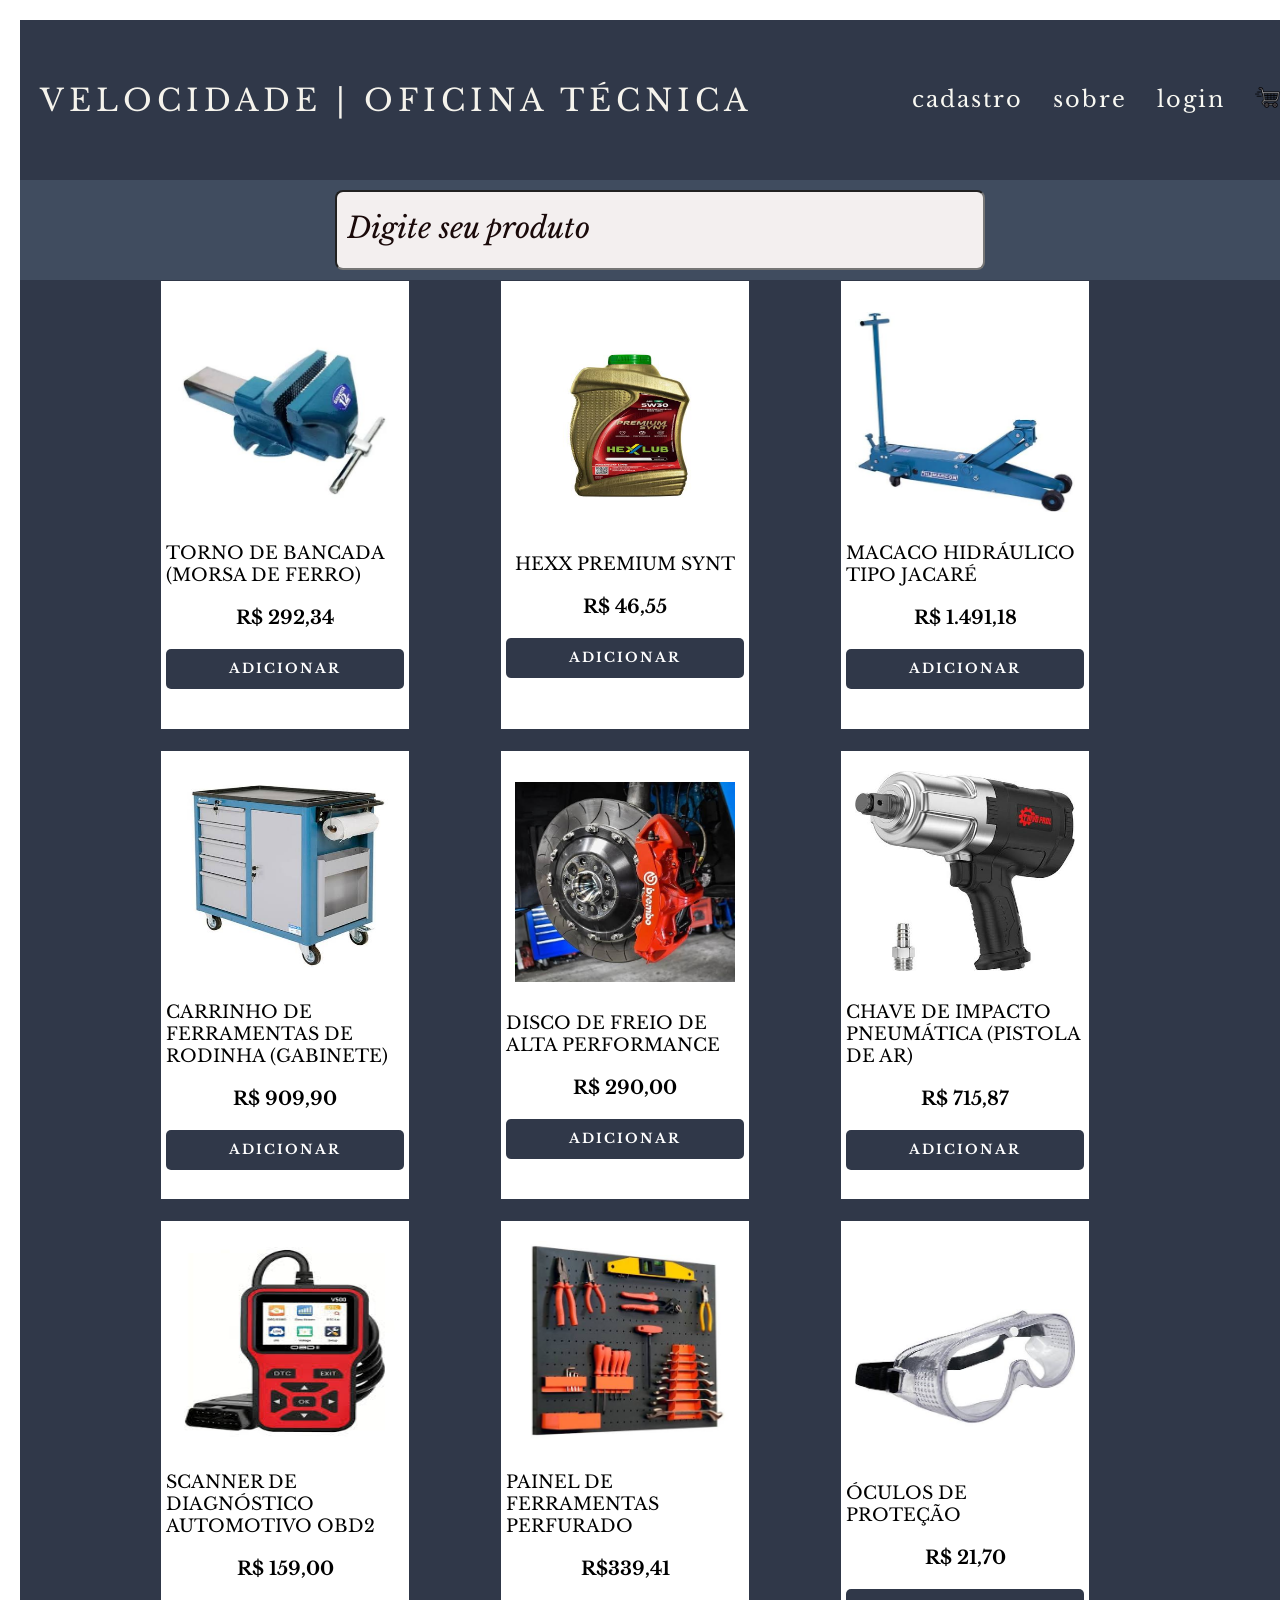
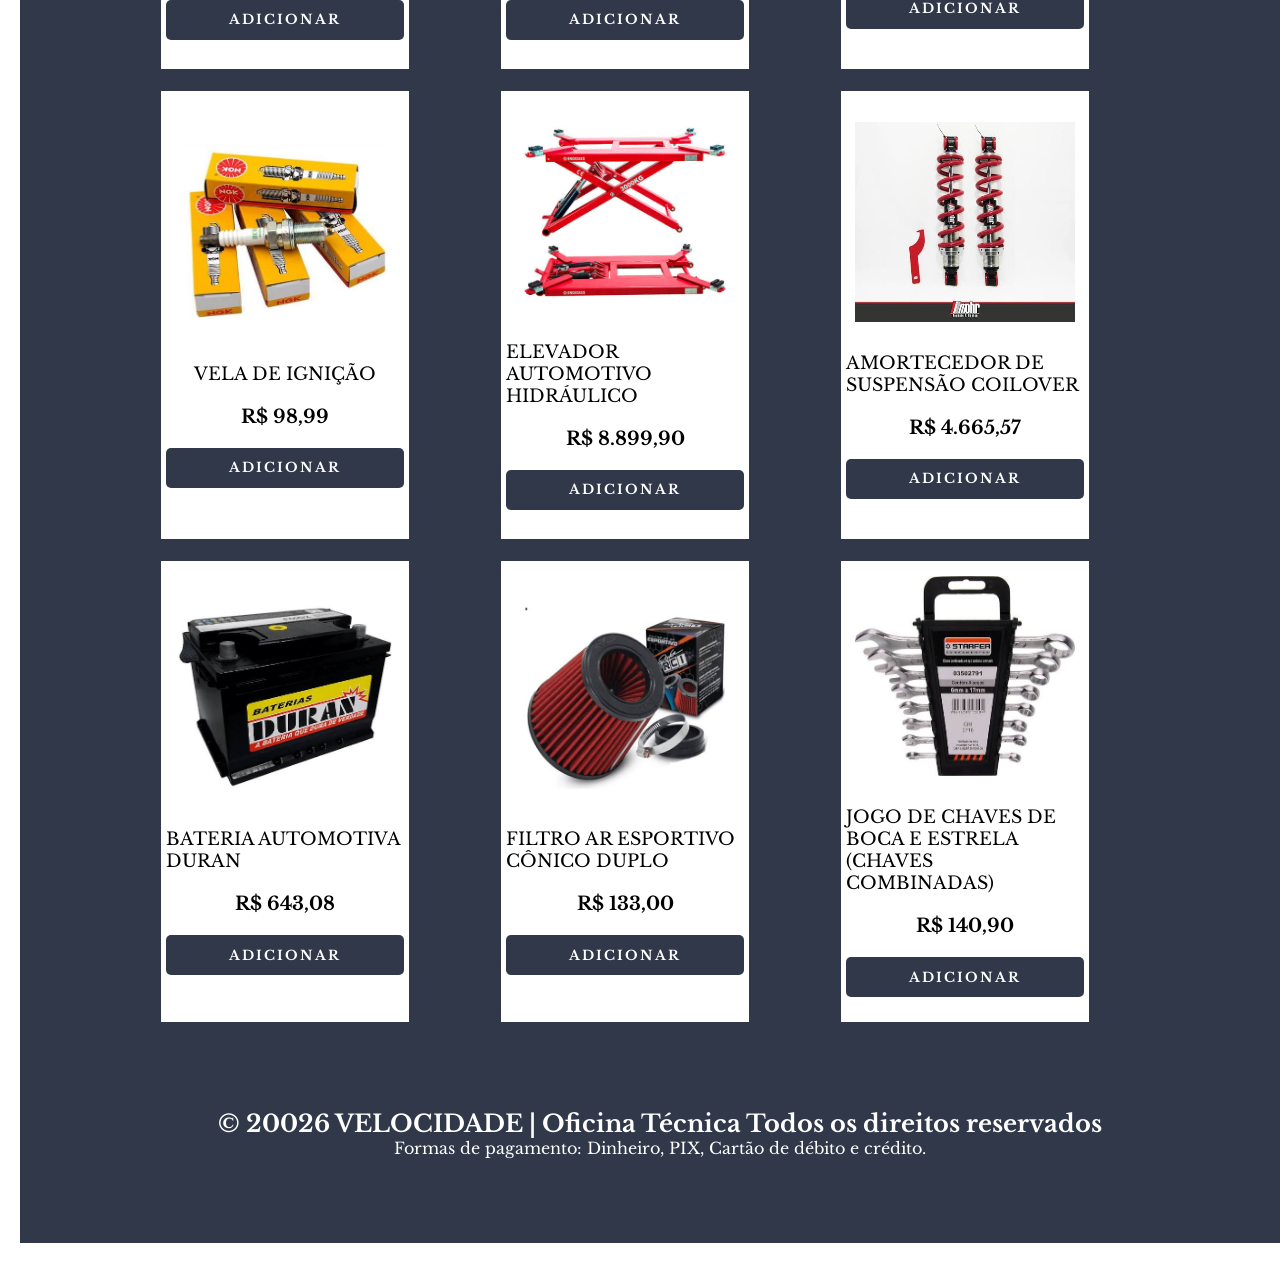
==== commit 8d4e30ef: "atualizando paginas" ====
--- a/index.html
+++ b/index.html
@@ -20,8 +20,8 @@
             <nav id="menu">
                 <ul>
                     <li><a href="paginas/cadastro.html">Cadastro</a></li>
-                    <li> <a href="paginas/sobre.html">Sobre</a></li>
-                    <li><a href="paginas/login.html">Login</a></li>
+                    <li> <a href="./paginas/sobre.html">Sobre</a></li>
+                    <li><a href="./paginas/login.html">Login</a></li>
                     <li><a href="paginas/carinho"><img src="imagens/icone_carrinho.png" alt="icone_carrinho"></a></li>
                 </ul>
             </nav>
--- a/css/style_estrutura_pagina.css
+++ b/css/style_estrutura_pagina.css
@@ -1,185 +1,200 @@
 /*IMPORTANDO A FONTE DAS LETRAS DO google fonts*/
-@import url('https://fonts.googleapis.com/css2?family=Anton&display=swap');
+
+@import url('https://fonts.googleapis.com/css2?family=Libre+Baskerville:ital,wght@0,400..700;1,400..700&display=swap');
+
 
  
  /*DEFINE AS CONFIGURAÇÕES EM TODOS ELEMENTO DA PÁGINA*/
 
-*{
+
+ *{
     margin: 0px;
     padding: 0px;
     box-sizing: border-box;
-    font-family: Anton;
-}
+    font-family:  Libre Baskerville;
+}
+
 
 /*CRIANDO VARIÁVEIS*/
 :root{
-    --cor01: #ec736ab4;
-    --cor02: #171718;
-    --cor03: #793929;
-    --branca: #ca5121;
+    --cor01: #404c5f; /* cinza escuro */
+    --cor02: #303849; /* preto */
+    --cor03: #D1D5DB; /* cinza claro */
+    --cor04: #DC2626; /* vermelho */
+    --cor05: #F3F4F6; /* branco */
 }
 
 /*FORMATANDO A TAG main PELO ID geral*/
-#geral{
+#geral {
     margin: 20px;
     display: flex;
     flex-direction: column;
     align-items: center;
     justify-content: center;
     width: 100%;
-}
-
-/*FORMATANDO CABEÇALHO*/
-#menu, #logo{
-    width: 100%;
-    background-color: #a0543c;
+    background-color: var(--cor02);
+
+}
+
+/*FORMATANDO O CABECALHO*/
+#cabecalho {
+    background-color: var(--cor02);
     display: flex;
     justify-content: space-between;
     align-items: center;
-    padding: 0px 20px;
-    height: 60px;
+    padding: 80px 20px;
+    height: 130px;
+    width: 100%;
+
 }
 
 /*CONFIGURANDO MENU NA HORIZONTAL*/
-#menu ul{
+#menu ul {
     display: flex;
     gap: 30px;
     list-style: none;
 }
-#menu ul img{
+
+#menu ul img {
     width: 25px;
     height: 25px;
 }
 
-/*FORMATANDO SECTION pesquisa*/
-#pesquisa{
-    height: 200px;
-    background-color: var(--cor03);
-    display: flex;
-    justify-content: center;
-    align-items: center;
-
-}
-
-#pesquisa input{
+/*FORMATANDO SECTION PESQUISA*/
+#pesquisa {
+    height: 100px;
+    background-color: var(--cor01);
+    display: flex;
+    justify-content: center;
+    align-items: center;
+    width: 100%;
+}
+
+#pesquisa input {
     width: 650px;
     height: 80px;
-    background-color: rgb(224, 216, 216);
+    background-color: #f3efef;
     border-radius: 8px;
     padding: 10px;
     font-size: 1.4em;
-    color: var(--branca);
-}
-
- #pesquisa input::placeholder{
- font-size: 1.3em;
- font-style: italic;
- color: var(--branca);
-}
-/*FORMTANDO OS CARDS*/
-
-#cards{
+    color: #f5ecec;
+}
+
+#pesquisa input::placeholder {
+    font-size: 1.3em;
+    font-style: italic;
+    color: #1a0a0a;
+}
+
+/*FORMATANDO OS CARDS*/
+#cards {
+    width: 1000px;
     display: grid;
-    grid-template-columns: repeat(auto-fit,minmax(250px,1fr));
+    grid-template-columns: repeat(auto-fit, minmax(250px, 1fr));
     gap: 20px;
-}
-
-    
-.card{
+    background-color: var(--cor02);
+
+
+}
+
+
+.card {
     width: 250px;
     min-height: 450px;
     padding: 5px;
     display: flex;
-    flex-direction: column ;
+    flex-direction: column;
+    align-items: center;
     justify-content: center;
     border: 1px solid var(--cor02);
-    border: 1px;
-
-}
-
-.card:hover{
-    transform: translateY(-5px)
-}
-
-.card img{
-    width: 150px;
+    background-color: white;
+}
+
+.card img {
+    width: 220px;
     height: 200px;
     margin: 10px 0px;
 }
 
-.card p{
-    font-size: 1.2em;
+.card p {
+    font-size: 1.1em;
     text-transform: uppercase;
     margin: 20px 0px;
 }
 
-.card h2{
-    color: var(--cor02)
-}
-
-.card button{
-    width: 200px;
+.card:hover {
+    transform: translateY(5px);
+}
+
+.card h2 {
+    color: var(--cor02);
+}
+
+.card button {
+    width: 100%;
     height: 40px;
     margin: 20px;
     border: none;
     border-radius: 5px;
-    background-color: #222329;
+    background-color: var(--cor02);
+    text-transform: uppercase;
+    letter-spacing: 2px;
+    color: white;
+    font-weight: bold;
+    cursor: pointer;
+}
+
+/*FORMATANDO RODAPE*/
+#rodape {
+    width: 100%;
+    height: 180px;
+    background-color: var(--cor02);
+    margin: 20px 0px;
+    padding: 10px;
+    color: white;
+    display: flex;
+    flex-direction: column;
+    align-items: center;
+    justify-content: center;
+}
+
+/*FORMATANDO LINKS*/
+#menu a:link {
+    font-size: 1.4em;
+    text-transform: lowercase;
+    letter-spacing: 2px;
+    text-decoration: none;
+    color: #f8f8f2;
+}
+
+#menu a:visited {
+    font-size: 1.4em;
+    text-transform: lowercase;
+    letter-spacing: 2px;
+    text-decoration: none;
+    color: #e4e1dc;
+}
+
+#menu a:hover {
+    font-size: 1.6em;
+    text-transform: lowercase;
+    letter-spacing: 2px;
+    text-decoration: none;
+    color: #fcfbf8;
+}
+
+#menu a:active {
+    font-size: 1.6em;
+    text-transform: lowercase;
+    letter-spacing: 2px;
+    text-decoration: none;
+    color: #f0efea;
+}
+
+#logo {
+    font-size: 1.9em;
     text-transform: uppercase;
     letter-spacing: 5px;
-    color: #ffffff;
-    font-weight: bold;
-    cursor: pointer;
-}
-/*FORMATANDO O RODAPÉ*/
-#rodape{
-    width: 100%;
-    height: 180px;
-    background-color: #bfc5cf;
-    margin: 20px 0px;
-    padding: 10px;
-    color: var(--cor02);
-    display: flex;
-    flex-direction: column;
-    align-items: center;
-    justify-content: center;
-}
-
-/*FORMATANDO LINKS*/
-#menu a:link{
-    font-size: 1.4em;
-    text-transform: uppercase;
-    letter-spacing: 5px;
-    text-decoration: none;
-    color: var(--cor01);
-}
-
-#menu a:visited{
-    font-size: 1.4em;
-    text-transform: uppercase;
-    letter-spacing: 5px;
-    text-decoration: none;
-    color: var(--cor01);
-}
-
-#menu a:hover{
-    font-size: 1.6em;
-    text-transform: uppercase;
-    letter-spacing: 5px;
-    text-decoration: none;
-    color: #dbe1eb;
-}
-
-#menu a:active{
-    font-size: 1.6em;
-    text-transform: uppercase;
-    letter-spacing: 5px;
-    text-decoration: none;
-}
-
-
-#logo{
-    font-size: 1.6em;
-    text-transform: uppercase;
-    letter-spacing: 5px;
-    text-decoration: none;
-}
+    text-decoration: none;
+    color: #f5f3ec;
+}
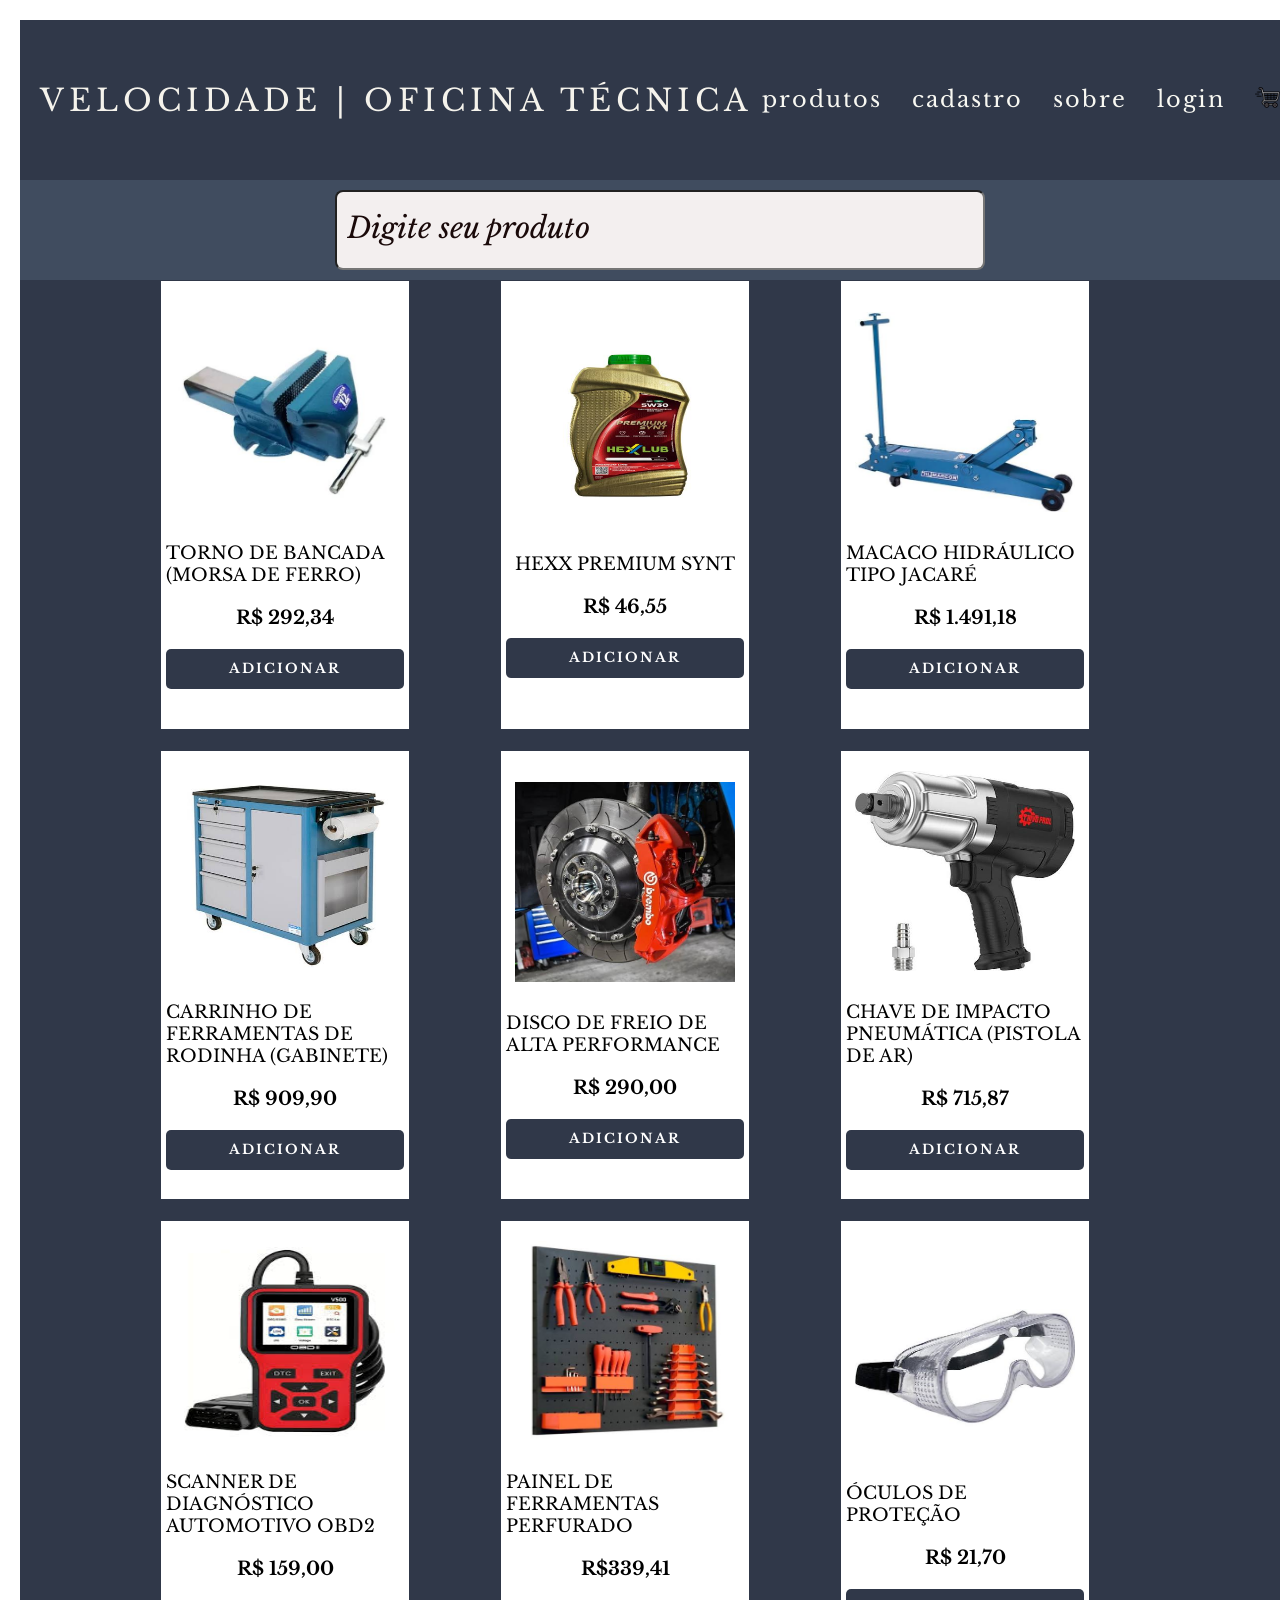
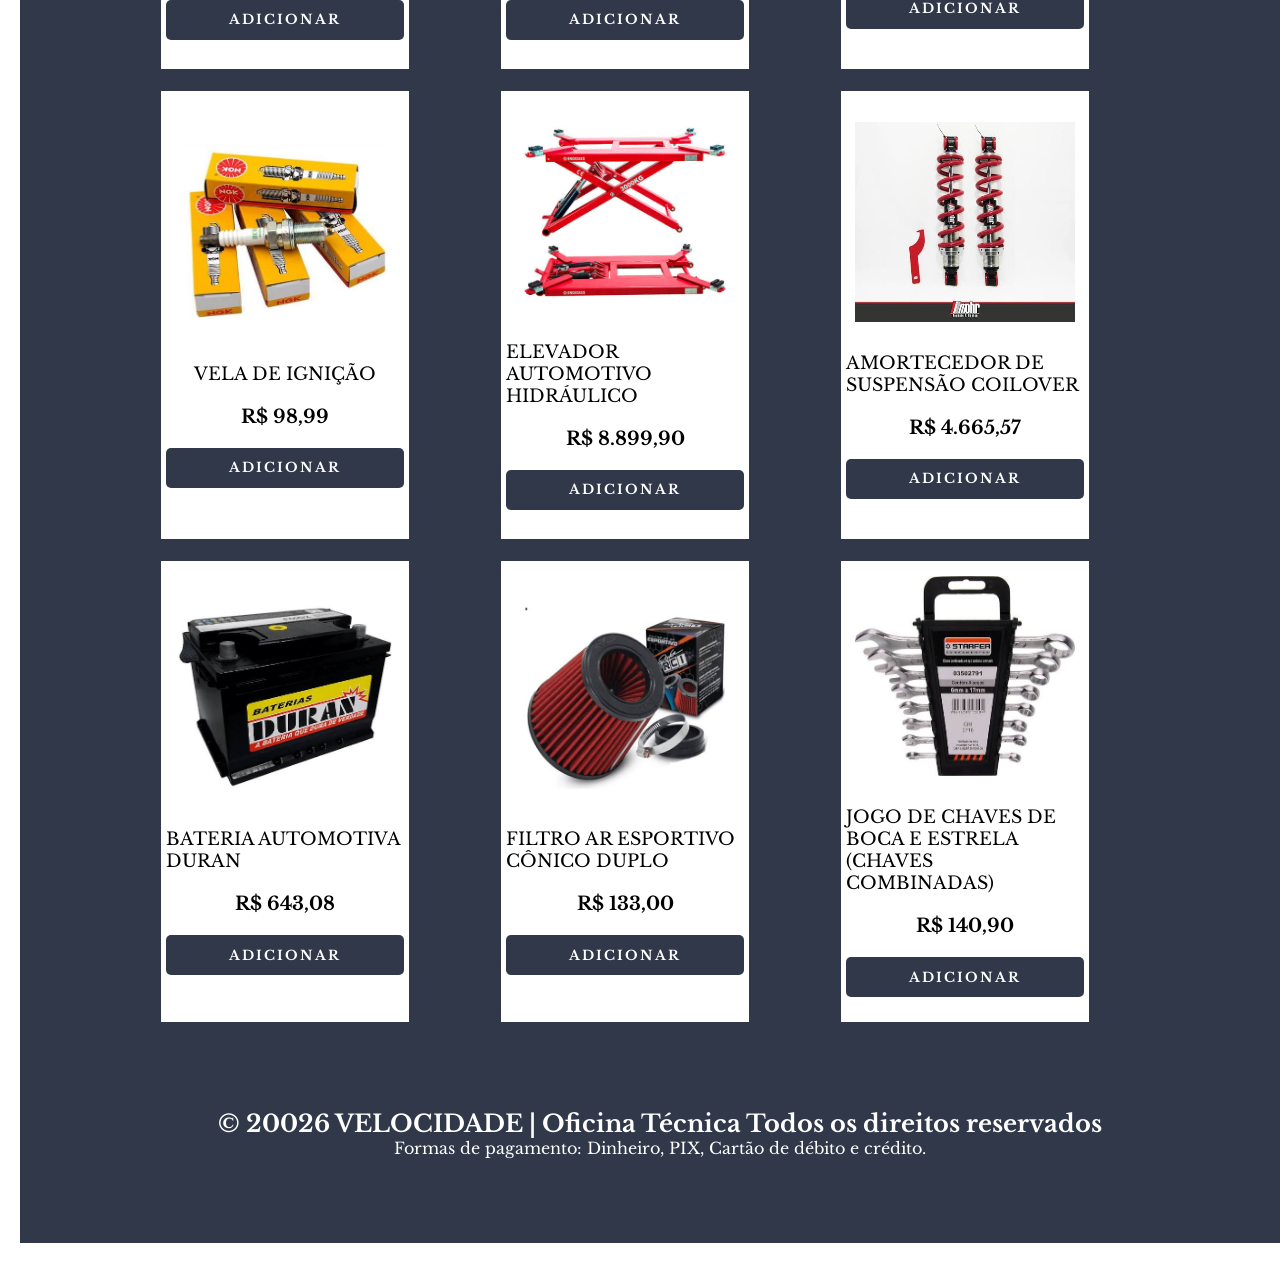
==== commit 76393b86: "atualizando sobre.html" ====
--- a/index.html
+++ b/index.html
@@ -19,9 +19,10 @@
 
             <nav id="menu">
                 <ul>
-                    <li><a href="paginas/cadastro.html">Cadastro</a></li>
+                    <li><a href="/index.html">Produtos</a></li>
+                    <li><a href="../paginas/cadastro.html">Cadastro</a></li>
                     <li> <a href="./paginas/sobre.html">Sobre</a></li>
-                    <li><a href="./paginas/login.html">Login</a></li>
+                    <li><a href="../paginas/login.html">Login</a></li>
                     <li><a href="paginas/carinho"><img src="imagens/icone_carrinho.png" alt="icone_carrinho"></a></li>
                 </ul>
             </nav>
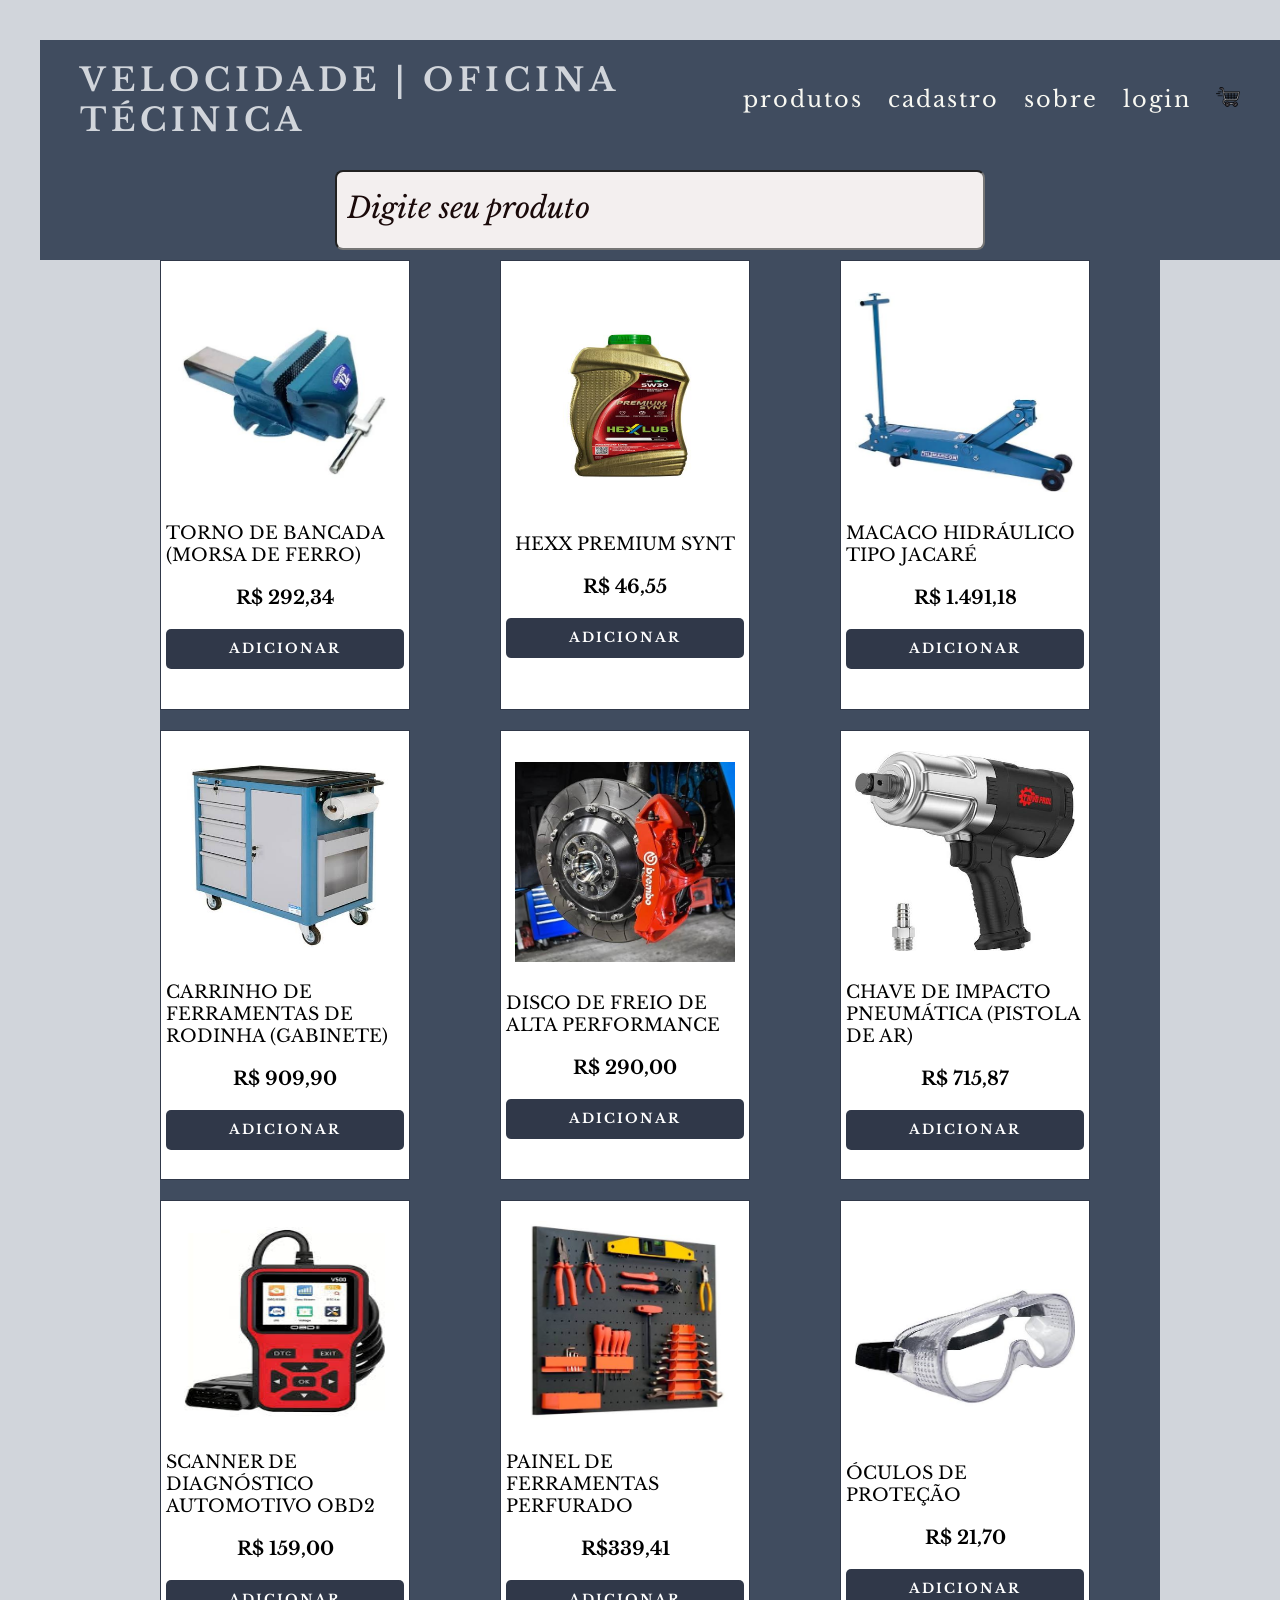
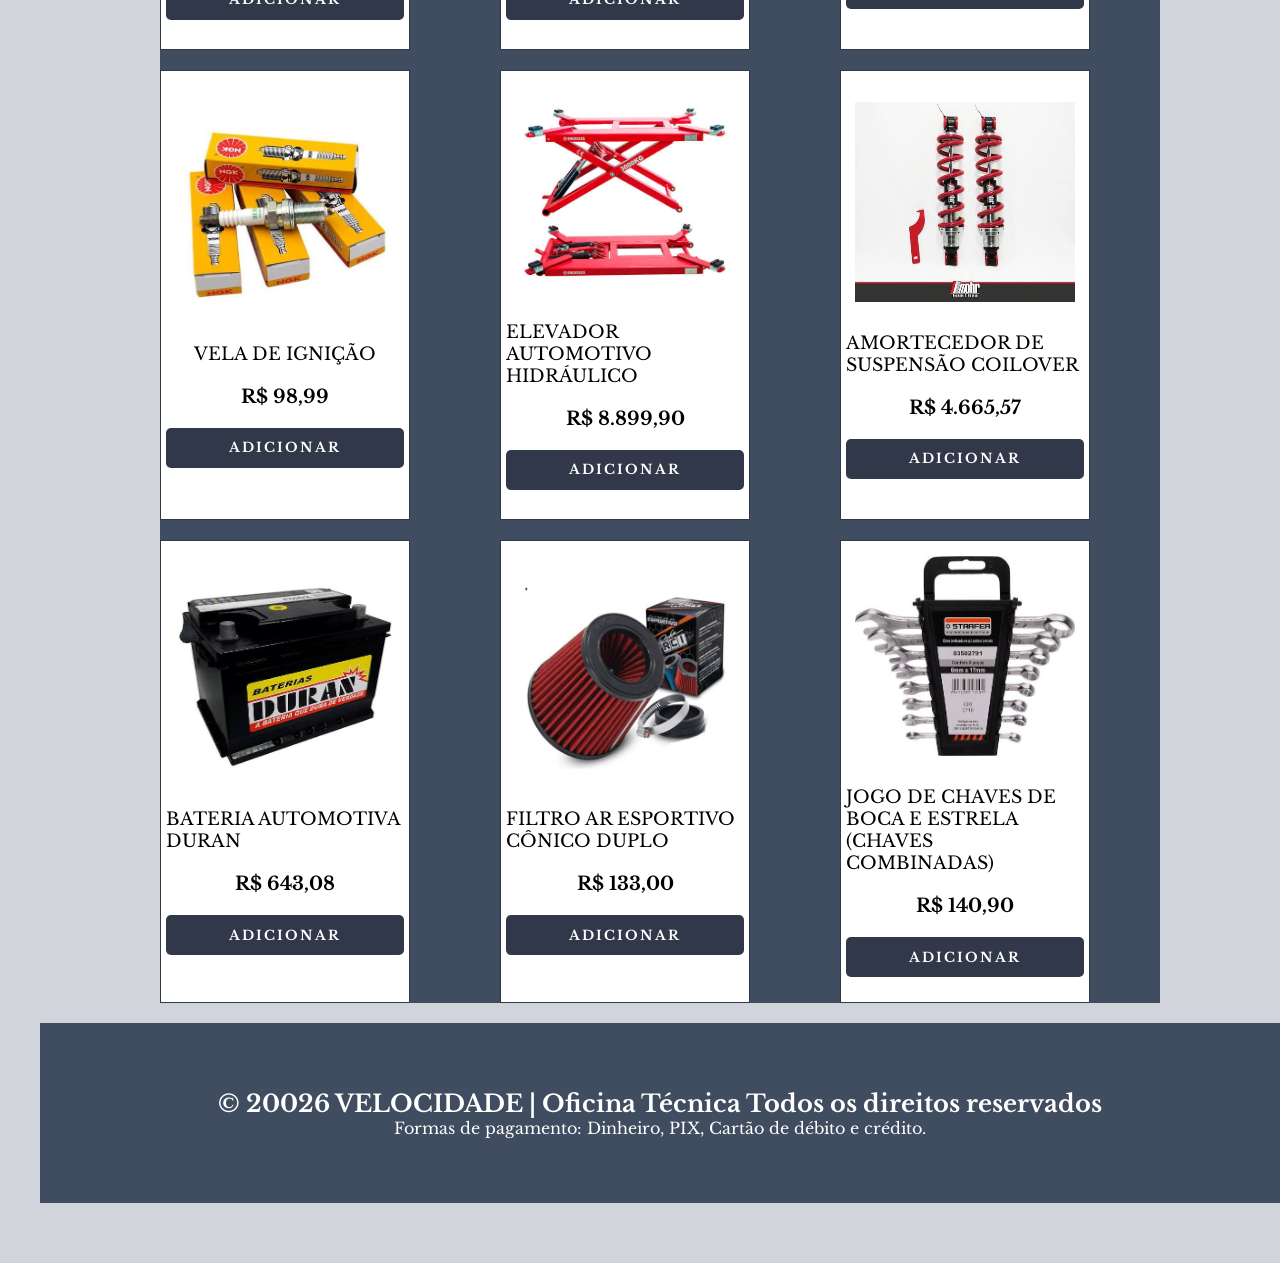
==== commit c65a96f1: "arquivo carrinho.html e style_carrinho criado" ====
--- a/index.html
+++ b/index.html
@@ -4,9 +4,11 @@
 <head>
     <meta charset="UTF-8">
     <meta name="viewport" content="width=device-width, initial-scale=1.0">
-    <title>Projeto Meu Restaurante Virtual</title>
+    <title>VELOCIDADE | Oficina Técnica</title>
 
     <link rel="stylesheet" href="css/style_estrutura_pagina.css">
+    <script src="js/carrinho.js" defer></script>
+    <link rel="stylesheet" href="css/style_carrinho.css">
 
 </head>
 
@@ -14,7 +16,7 @@
     <main id="geral">
         <header id="cabecalho">
             <div id="logo">
-                VELOCIDADE | Oficina Técnica
+                VELOCIDADE | OFICINA TÉCINICA
             </div>
 
             <nav id="menu">
@@ -23,7 +25,8 @@
                     <li><a href="../paginas/cadastro.html">Cadastro</a></li>
                     <li> <a href="./paginas/sobre.html">Sobre</a></li>
                     <li><a href="../paginas/login.html">Login</a></li>
-                    <li><a href="paginas/carinho"><img src="imagens/icone_carrinho.png" alt="icone_carrinho"></a></li>
+                    <li><a href="../paginas/carrinho.html"><img src="../imagens/icone_carrinho.png" alt="Carrinho"></a></li>
+                   
                 </ul>
             </nav>
 
--- a/css/style_estrutura_pagina.css
+++ b/css/style_estrutura_pagina.css
@@ -17,7 +17,7 @@
 
 /*CRIANDO VARIÁVEIS*/
 :root{
-    --cor01: #404c5f; /* cinza escuro */
+    --cor01: #303849; /* cinza escuro */
     --cor02: #303849; /* preto */
     --cor03: #D1D5DB; /* cinza claro */
     --cor04: #DC2626; /* vermelho */
@@ -38,13 +38,14 @@
 
 /*FORMATANDO O CABECALHO*/
 #cabecalho {
-    background-color: var(--cor02);
+   background-color: var(--cor02);
     display: flex;
     justify-content: space-between;
     align-items: center;
     padding: 80px 20px;
     height: 130px;
     width: 100%;
+    
 
 }
 
@@ -92,7 +93,7 @@
     display: grid;
     grid-template-columns: repeat(auto-fit, minmax(250px, 1fr));
     gap: 20px;
-    background-color: var(--cor02);
+    background-color: var(--cor01);
 
 
 }
@@ -197,4 +198,5 @@
     letter-spacing: 5px;
     text-decoration: none;
     color: #f5f3ec;
+   
 }
--- a/css/style_carrinho.css
+++ b/css/style_carrinho.css
@@ -0,0 +1,85 @@
+@import url('css/style_estrutura_pagina.css');
+@import url('https://fonts.googleapis.com/css2?family=Roboto:wght@300;400;500;700&display=swap');
+
+:root{
+    --cor01: #404c5f; /* cinza escuro */
+    --cor02: #303849; /* preto */
+    --cor03: #D1D5DB; /* cinza claro */
+    --cor04: #DC2626; /* vermelho */
+    --cor05: #F3F4F6; /* branco */
+}
+
+*{
+    margin: 0;
+    padding: 0;
+    box-sizing: border-box;
+}
+
+body{
+    background-color: var(--cor03);
+    font-family: 'Roboto', sans-serif;
+}
+
+#geral{
+    width: 100%;
+    padding: 20px;
+    background-color: var(--cor03);
+}
+
+#cabecalho{
+    width: 100%;
+    height: 120px;
+    background-color: var(--cor01);
+    display: flex;
+    justify-content: space-between;
+    align-items: center;
+    padding: 20px 40px;
+}
+
+#logo{
+    color: var(--cor03);
+    font-size: 2em;
+    font-weight: bold;
+}
+
+#menu ul{
+    display: flex;
+    list-style: none;
+    gap: 25px;
+}
+
+#menu a{
+    color: var(--cor03);
+    text-decoration: none;
+    font-size: 1.2em;
+}
+
+#menu a:hover{
+    color: var(--cor02);
+}
+
+#menu ul img{
+    width: 24px;
+    height: 24px;
+}
+
+h1{
+    text-align: center;
+    color: var(--cor02);
+    margin: 30px 0;
+    font-size: 2.2em;
+}
+
+/*FORMATANDO RODAPE*/
+#rodape {
+    width: 100%;
+    height: 180px;
+    background-color: var(--cor01);
+    margin: 20px 0px;
+    padding: 10px;
+    color: white;
+    display: flex;
+    flex-direction: column;
+    align-items: center;
+    justify-content: center;
+}
